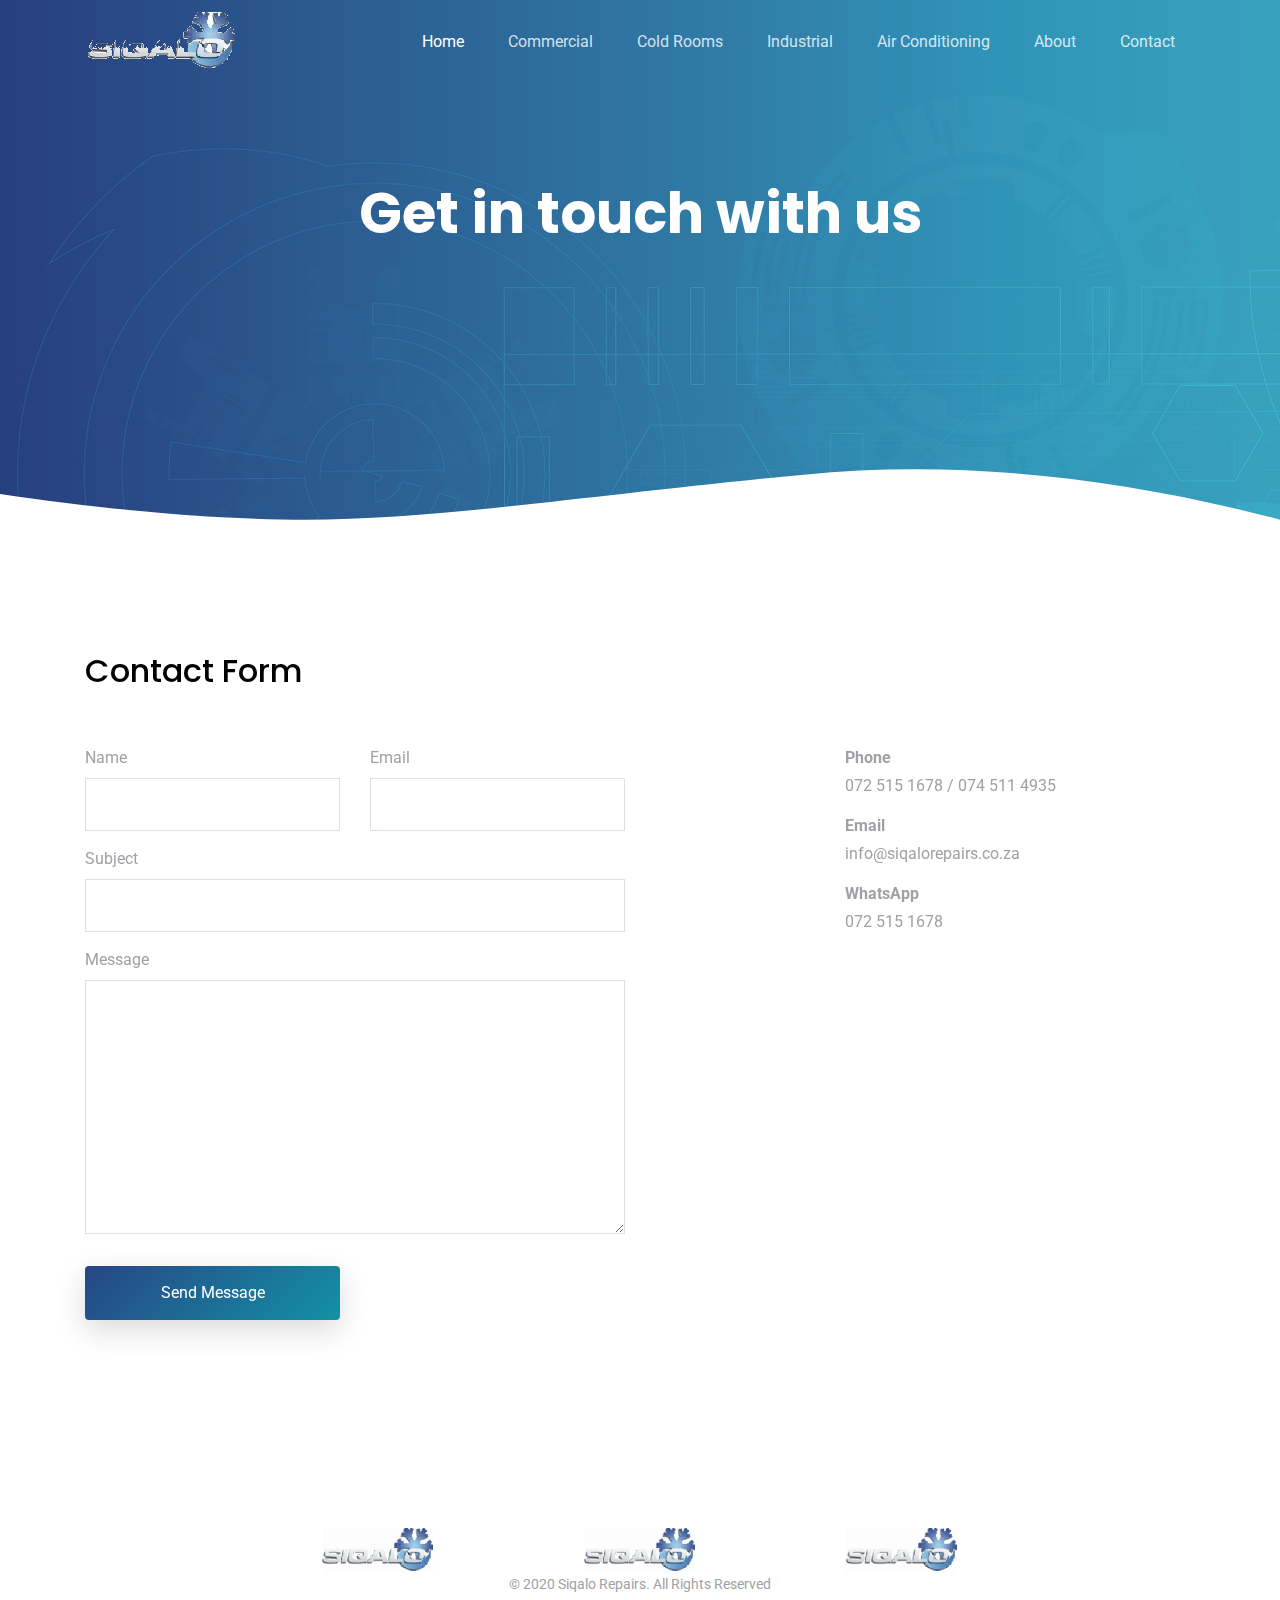
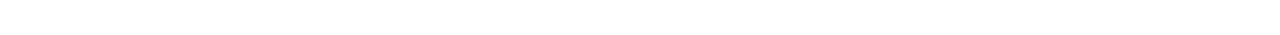
==== contact.html @ 90a797d0 "New changes" ====
<!DOCTYPE html>
<html lang="en">

<head>
  <meta charset="utf-8">
  <meta content="width=device-width, initial-scale=1.0" name="viewport">

  <title>Siqalo Repairs Contact </title>
  <meta content="" name="description">
  <meta content="" name="keywords">

  <!-- Favicons -->
  <link href="assets/img/favicon.ico" rel="icon">
  <link href="assets/img/apple-touch-icon.png" rel="apple-touch-icon">

  <!-- Google Fonts -->
  <link href="https://fonts.googleapis.com/css?family=Roboto:300,300i,400,400i,500,500i,600,600i,700,700i|Poppins:300,300i,400,400i,500,500i,600,600i,700,700i" rel="stylesheet">

  <!-- Vendor CSS Files -->
  <link href="assets/vendor/bootstrap/css/bootstrap.min.css" rel="stylesheet">
  <link href="assets/vendor/icofont/icofont.min.css" rel="stylesheet">
  <link href="assets/vendor/aos/aos.css" rel="stylesheet">
  <link href="assets/vendor/line-awesome/css/line-awesome.min.css" rel="stylesheet">
  <link href="assets/vendor/owl.carousel/assets/owl.carousel.min.css" rel="stylesheet">

  <!-- Template Main CSS File -->
  <link href="assets/css/style.css" rel="stylesheet">

  <!-- =======================================================
  * Template Name: SoftLand - v2.2.0
  * Template URL: https://bootstrapmade.com/softland-bootstrap-app-landing-page-template/
  * Author: BootstrapMade.com
  * License: https://bootstrapmade.com/license/
  ======================================================== -->
</head>

<body>

  <!-- ======= Mobile Menu ======= -->
  <div class="site-mobile-menu site-navbar-target">
    <div class="site-mobile-menu-header">
      <div class="site-mobile-menu-close mt-3">
        <span class="icofont-close js-menu-toggle"></span>
      </div>
    </div>
    <div class="site-mobile-menu-body"></div>
  </div>

  <!-- ======= Header ======= -->
  <header class="site-navbar js-sticky-header site-navbar-target" role="banner">

    <div class="container">
      <div class="row align-items-center">

        <div class="col-6 col-lg-2">
          <h1 class="mb-0 site-logo"><a href="index.html" class="mb-0">
            <img src="./assets/img/siqaoLogo1.png">
          </a></h1>
        </div>

        <div class="col-12 col-md-10 d-none d-lg-block">
          <nav class="site-navigation position-relative text-right" role="navigation">

            <ul class="site-menu main-menu js-clone-nav mr-auto d-none d-lg-block">
              <li class="active"><a href="index.html" class="nav-link">Home</a></li>
              <li><a href="#Commercial" class="nav-link"> Commercial </a></li>
              <li><a href="#Cold" class="nav-link"> Cold Rooms </a></li>
              <li><a href="#Industrial" class="nav-link"> Industrial </a></li>
              <li><a href="#Air" class="nav-link"> Air Conditioning </a></li>
              <li><a href="pricing.html" class="nav-link"> About </a></li>
              <li><a href="contact.html" class="nav-link">Contact</a></li>
            </ul>
          </nav>
        </div>

        <div class="col-6 d-inline-block d-lg-none ml-md-0 py-3" style="position: relative; top: 3px;">

          <a href="#" class="burger site-menu-toggle js-menu-toggle" data-toggle="collapse" data-target="#main-navbar">
            <span></span>
          </a>
        </div>

      </div>
    </div>

  </header>

  <main id="main">

    <section class="hero-section inner-page">
      <div class="wave">

        <svg width="1920px" height="265px" viewBox="0 0 1920 265" version="1.1" xmlns="http://www.w3.org/2000/svg" xmlns:xlink="http://www.w3.org/1999/xlink">
          <g id="Page-1" stroke="none" stroke-width="1" fill="none" fill-rule="evenodd">
            <g id="Apple-TV" transform="translate(0.000000, -402.000000)" fill="#FFFFFF">
              <path d="M0,439.134243 C175.04074,464.89273 327.944386,477.771974 458.710937,477.771974 C654.860765,477.771974 870.645295,442.632362 1205.9828,410.192501 C1429.54114,388.565926 1667.54687,411.092417 1920,477.771974 L1920,667 L1017.15166,667 L0,667 L0,439.134243 Z" id="Path"></path>
            </g>
          </g>
        </svg>

      </div>

      <div class="container">
        <div class="row align-items-center">
          <div class="col-12">
            <div class="row justify-content-center">
              <div class="col-md-7 text-center hero-text">
                <h1 data-aos="fade-up" data-aos-delay="">Get in touch with us </h1>
              </div>
            </div>
          </div>
        </div>
      </div>

    </section>

    <section class="section">
      <div class="container">
        <div class="row mb-5 align-items-end">
          <div class="col-md-6" data-aos="fade-up">

            <h2>Contact Form</h2>
          </div>

        </div>

        <div class="row">
          <div class="col-md-4 ml-auto order-2" data-aos="fade-up">
            <ul class="list-unstyled">
              <li class="mb-3"> 
                <strong class="d-block mb-1">Phone</strong>
                <span>072 515 1678 / 074 511 4935</span>
              </li>
              <li class="mb-3">
                <strong class="d-block mb-1">Email</strong>
                <span>info@siqalorepairs.co.za</span>
              </li>
              <li class="mb-3">
                <strong class="d-block mb-1">WhatsApp</strong>
                <span>072 515 1678</span>
              </li>
            </ul>
          </div>

          <div class="col-md-6 mb-5 mb-md-0" data-aos="fade-up">
            <form action="forms/contact.php" method="post" role="form" class="php-email-form">

              <div class="row">
                <div class="col-md-6 form-group">
                  <label for="name">Name</label>
                  <input type="text" name="name" class="form-control" id="name" data-rule="minlen:4" data-msg="Please enter at least 4 chars" />
                  <div class="validate"></div>
                </div>
                <div class="col-md-6 form-group">
                  <label for="name">Email</label>
                  <input type="email" class="form-control" name="email" id="email" data-rule="email" data-msg="Please enter a valid email" />
                  <div class="validate"></div>
                </div>
                <div class="col-md-12 form-group">
                  <label for="name">Subject</label>
                  <input type="text" class="form-control" name="subject" id="subject" data-rule="minlen:4" data-msg="Please enter at least 8 chars of subject" />
                  <div class="validate"></div>
                </div>
                <div class="col-md-12 form-group">
                  <label for="name">Message</label>
                  <textarea class="form-control" name="message" cols="30" rows="10" data-rule="required" data-msg="Please write something for us"></textarea>
                  <div class="validate"></div>
                </div>

                <div class="col-md-12 mb-3">
                  <div class="loading">Loading</div>
                  <div class="error-message"></div>
                  <div class="sent-message">Your message has been sent. Thank you!</div>
                </div>

                <div class="col-md-6 form-group">
                  <input type="submit" class="btn btn-primary d-block w-100" value="Send Message">
                </div>
              </div>

            </form>
          </div>

        </div>
      </div>
    </section>

  </main><!-- End #main -->

  <!-- ======= Footer ======= -->
  <footer class="footer" role="contentinfo">
    <img class="center" src="./assets/img/bottomlogo.jpg">
    <div class="container">
      
      <div class="row justify-content-center text-center">
        <div class="col-md-7">
          <p class="copyright">&copy; 2020 Siqalo Repairs. All Rights Reserved</p>
          <div class="credits">
            <!--
            All the links in the footer should remain intact.
            You can delete the links only if you purchased the pro version.
            Licensing information: https://bootstrapmade.com/license/
            Purchase the pro version with working PHP/AJAX contact form: https://bootstrapmade.com/buy/?theme=SoftLand
            Designed by <a href="https://bootstrapmade.com/">BootstrapMade</a>
          -->
            
          </div>
        </div>
      </div>

    </div>
  </footer>

  <a href="#" class="back-to-top"><i class="icofont-simple-up"></i></a>

  <!-- Vendor JS Files -->
  <script src="assets/vendor/jquery/jquery.min.js"></script>
  <script src="assets/vendor/bootstrap/js/bootstrap.bundle.min.js"></script>
  <script src="assets/vendor/jquery.easing/jquery.easing.min.js"></script>
  <script src="assets/vendor/php-email-form/validate.js"></script>
  <script src="assets/vendor/aos/aos.js"></script>
  <script src="assets/vendor/owl.carousel/owl.carousel.min.js"></script>
  <script src="assets/vendor/jquery-sticky/jquery.sticky.js"></script>

  <!-- Template Main JS File -->
  <script src="assets/js/main.js"></script>

</body>

</html>
---- assets/vendor/line-awesome/css/line-awesome.min.css ----
.la,.lab,.lad,.lal,.lar,.las{-moz-osx-font-smoothing:grayscale;-webkit-font-smoothing:antialiased;display:inline-block;font-style:normal;font-variant:normal;text-rendering:auto;line-height:1}.la-lg{font-size:1.33333em;line-height:.75em;vertical-align:-.0667em}.la-xs{font-size:.75em}.la-sm{font-size:.875em}.la-1x{font-size:1em}.la-2x{font-size:2em}.la-3x{font-size:3em}.la-4x{font-size:4em}.la-5x{font-size:5em}.la-6x{font-size:6em}.la-7x{font-size:7em}.la-8x{font-size:8em}.la-9x{font-size:9em}.la-10x{font-size:10em}.la-fw{text-align:center;width:1.25em}.la-ul{list-style-type:none;margin-left:2.5em;padding-left:0}.la-ul>li{position:relative}.la-li{left:-2em;position:absolute;text-align:center;width:2em;line-height:inherit}.la-border{border:solid .08em #eee;border-radius:.1em;padding:.2em .25em .15em}.la-pull-left{float:left}.la-pull-right{float:right}.la.la-pull-left,.lab.la-pull-left,.lal.la-pull-left,.lar.la-pull-left,.las.la-pull-left{margin-right:.3em}.la.la-pull-right,.lab.la-pull-right,.lal.la-pull-right,.lar.la-pull-right,.las.la-pull-right{margin-left:.3em}.la-spin{-webkit-animation:la-spin 2s infinite linear;animation:la-spin 2s infinite linear}.la-pulse{-webkit-animation:la-spin 1s infinite steps(8);animation:la-spin 1s infinite steps(8)}@-webkit-keyframes la-spin{0%{-webkit-transform:rotate(0);transform:rotate(0)}100%{-webkit-transform:rotate(360deg);transform:rotate(360deg)}}@keyframes la-spin{0%{-webkit-transform:rotate(0);transform:rotate(0)}100%{-webkit-transform:rotate(360deg);transform:rotate(360deg)}}.la-rotate-90{-webkit-transform:rotate(90deg);transform:rotate(90deg)}.la-rotate-180{-webkit-transform:rotate(180deg);transform:rotate(180deg)}.la-rotate-270{-webkit-transform:rotate(270deg);transform:rotate(270deg)}.la-flip-horizontal{-webkit-transform:scale(-1,1);transform:scale(-1,1)}.la-flip-vertical{-webkit-transform:scale(1,-1);transform:scale(1,-1)}.la-flip-both,.la-flip-horizontal.la-flip-vertical{-webkit-transform:scale(-1,-1);transform:scale(-1,-1)}:root .la-flip-both,:root .la-flip-horizontal,:root .la-flip-vertical,:root .la-rotate-180,:root .la-rotate-270,:root .la-rotate-90{-webkit-filter:none;filter:none}.la-stack{display:inline-block;height:2em;line-height:2em;position:relative;vertical-align:middle;width:2.5em}.la-stack-1x,.la-stack-2x{left:0;position:absolute;text-align:center;width:100%}.la-stack-1x{line-height:inherit}.la-stack-2x{font-size:2em}.la-inverse{color:#fff}.la-500px:before{content:"\f26e"}.la-accessible-icon:before{content:"\f368"}.la-accusoft:before{content:"\f369"}.la-acquisitions-incorporated:before{content:"\f6af"}.la-ad:before{content:"\f641"}.la-address-book:before{content:"\f2b9"}.la-address-card:before{content:"\f2bb"}.la-adjust:before{content:"\f042"}.la-adn:before{content:"\f170"}.la-adobe:before{content:"\f778"}.la-adversal:before{content:"\f36a"}.la-affiliatetheme:before{content:"\f36b"}.la-air-freshener:before{content:"\f5d0"}.la-airbnb:before{content:"\f834"}.la-algolia:before{content:"\f36c"}.la-align-center:before{content:"\f037"}.la-align-justify:before{content:"\f039"}.la-align-left:before{content:"\f036"}.la-align-right:before{content:"\f038"}.la-alipay:before{content:"\f642"}.la-allergies:before{content:"\f461"}.la-amazon:before{content:"\f270"}.la-amazon-pay:before{content:"\f42c"}.la-ambulance:before{content:"\f0f9"}.la-american-sign-language-interpreting:before{content:"\f2a3"}.la-amilia:before{content:"\f36d"}.la-anchor:before{content:"\f13d"}.la-android:before{content:"\f17b"}.la-angellist:before{content:"\f209"}.la-angle-double-down:before{content:"\f103"}.la-angle-double-left:before{content:"\f100"}.la-angle-double-right:before{content:"\f101"}.la-angle-double-up:before{content:"\f102"}.la-angle-down:before{content:"\f107"}.la-angle-left:before{content:"\f104"}.la-angle-right:before{content:"\f105"}.la-angle-up:before{content:"\f106"}.la-angry:before{content:"\f556"}.la-angrycreative:before{content:"\f36e"}.la-angular:before{content:"\f420"}.la-ankh:before{content:"\f644"}.la-app-store:before{content:"\f36f"}.la-app-store-ios:before{content:"\f370"}.la-apper:before{content:"\f371"}.la-apple:before{content:"\f179"}.la-apple-alt:before{content:"\f5d1"}.la-apple-pay:before{content:"\f415"}.la-archive:before{content:"\f187"}.la-archway:before{content:"\f557"}.la-arrow-alt-circle-down:before{content:"\f358"}.la-arrow-alt-circle-left:before{content:"\f359"}.la-arrow-alt-circle-right:before{content:"\f35a"}.la-arrow-alt-circle-up:before{content:"\f35b"}.la-arrow-circle-down:before{content:"\f0ab"}.la-arrow-circle-left:before{content:"\f0a8"}.la-arrow-circle-right:before{content:"\f0a9"}.la-arrow-circle-up:before{content:"\f0aa"}.la-arrow-down:before{content:"\f063"}.la-arrow-left:before{content:"\f060"}.la-arrow-right:before{content:"\f061"}.la-arrow-up:before{content:"\f062"}.la-arrows-alt:before{content:"\f0b2"}.la-arrows-alt-h:before{content:"\f337"}.la-arrows-alt-v:before{content:"\f338"}.la-artstation:before{content:"\f77a"}.la-assistive-listening-systems:before{content:"\f2a2"}.la-asterisk:before{content:"\f069"}.la-asymmetrik:before{content:"\f372"}.la-at:before{content:"\f1fa"}.la-atlas:before{content:"\f558"}.la-atlassian:before{content:"\f77b"}.la-atom:before{content:"\f5d2"}.la-audible:before{content:"\f373"}.la-audio-description:before{content:"\f29e"}.la-autoprefixer:before{content:"\f41c"}.la-avianex:before{content:"\f374"}.la-aviato:before{content:"\f421"}.la-award:before{content:"\f559"}.la-aws:before{content:"\f375"}.la-baby:before{content:"\f77c"}.la-baby-carriage:before{content:"\f77d"}.la-backspace:before{content:"\f55a"}.la-backward:before{content:"\f04a"}.la-bacon:before{content:"\f7e5"}.la-balance-scale:before{content:"\f24e"}.la-balance-scale-left:before{content:"\f515"}.la-balance-scale-right:before{content:"\f516"}.la-ban:before{content:"\f05e"}.la-band-aid:before{content:"\f462"}.la-bandcamp:before{content:"\f2d5"}.la-barcode:before{content:"\f02a"}.la-bars:before{content:"\f0c9"}.la-baseball-ball:before{content:"\f433"}.la-basketball-ball:before{content:"\f434"}.la-bath:before{content:"\f2cd"}.la-battery-empty:before{content:"\f244"}.la-battery-full:before{content:"\f240"}.la-battery-half:before{content:"\f242"}.la-battery-quarter:before{content:"\f243"}.la-battery-three-quarters:before{content:"\f241"}.la-battle-net:before{content:"\f835"}.la-bed:before{content:"\f236"}.la-beer:before{content:"\f0fc"}.la-behance:before{content:"\f1b4"}.la-behance-square:before{content:"\f1b5"}.la-bell:before{content:"\f0f3"}.la-bell-slash:before{content:"\f1f6"}.la-bezier-curve:before{content:"\f55b"}.la-bible:before{content:"\f647"}.la-bicycle:before{content:"\f206"}.la-biking:before{content:"\f84a"}.la-bimobject:before{content:"\f378"}.la-binoculars:before{content:"\f1e5"}.la-biohazard:before{content:"\f780"}.la-birthday-cake:before{content:"\f1fd"}.la-bitbucket:before{content:"\f171"}.la-bitcoin:before{content:"\f379"}.la-bity:before{content:"\f37a"}.la-black-tie:before{content:"\f27e"}.la-blackberry:before{content:"\f37b"}.la-blender:before{content:"\f517"}.la-blender-phone:before{content:"\f6b6"}.la-blind:before{content:"\f29d"}.la-blog:before{content:"\f781"}.la-blogger:before{content:"\f37c"}.la-blogger-b:before{content:"\f37d"}.la-bluetooth:before{content:"\f293"}.la-bluetooth-b:before{content:"\f294"}.la-bold:before{content:"\f032"}.la-bolt:before{content:"\f0e7"}.la-bomb:before{content:"\f1e2"}.la-bone:before{content:"\f5d7"}.la-bong:before{content:"\f55c"}.la-book:before{content:"\f02d"}.la-book-dead:before{content:"\f6b7"}.la-book-medical:before{content:"\f7e6"}.la-book-open:before{content:"\f518"}.la-book-reader:before{content:"\f5da"}.la-bookmark:before{content:"\f02e"}.la-bootstrap:before{content:"\f836"}.la-border-all:before{content:"\f84c"}.la-border-none:before{content:"\f850"}.la-border-style:before{content:"\f853"}.la-bowling-ball:before{content:"\f436"}.la-box:before{content:"\f466"}.la-box-open:before{content:"\f49e"}.la-boxes:before{content:"\f468"}.la-braille:before{content:"\f2a1"}.la-brain:before{content:"\f5dc"}.la-bread-slice:before{content:"\f7ec"}.la-briefcase:before{content:"\f0b1"}.la-briefcase-medical:before{content:"\f469"}.la-broadcast-tower:before{content:"\f519"}.la-broom:before{content:"\f51a"}.la-brush:before{content:"\f55d"}.la-btc:before{content:"\f15a"}.la-buffer:before{content:"\f837"}.la-bug:before{content:"\f188"}.la-building:before{content:"\f1ad"}.la-bullhorn:before{content:"\f0a1"}.la-bullseye:before{content:"\f140"}.la-burn:before{content:"\f46a"}.la-buromobelexperte:before{content:"\f37f"}.la-bus:before{content:"\f207"}.la-bus-alt:before{content:"\f55e"}.la-business-time:before{content:"\f64a"}.la-buy-n-large:before{content:"\f8a6"}.la-buysellads:before{content:"\f20d"}.la-calculator:before{content:"\f1ec"}.la-calendar:before{content:"\f133"}.la-calendar-alt:before{content:"\f073"}.la-calendar-check:before{content:"\f274"}.la-calendar-day:before{content:"\f783"}.la-calendar-minus:before{content:"\f272"}.la-calendar-plus:before{content:"\f271"}.la-calendar-times:before{content:"\f273"}.la-calendar-week:before{content:"\f784"}.la-camera:before{content:"\f030"}.la-camera-retro:before{content:"\f083"}.la-campground:before{content:"\f6bb"}.la-canadian-maple-leaf:before{content:"\f785"}.la-candy-cane:before{content:"\f786"}.la-cannabis:before{content:"\f55f"}.la-capsules:before{content:"\f46b"}.la-car:before{content:"\f1b9"}.la-car-alt:before{content:"\f5de"}.la-car-battery:before{content:"\f5df"}.la-car-crash:before{content:"\f5e1"}.la-car-side:before{content:"\f5e4"}.la-caret-down:before{content:"\f0d7"}.la-caret-left:before{content:"\f0d9"}.la-caret-right:before{content:"\f0da"}.la-caret-square-down:before{content:"\f150"}.la-caret-square-left:before{content:"\f191"}.la-caret-square-right:before{content:"\f152"}.la-caret-square-up:before{content:"\f151"}.la-caret-up:before{content:"\f0d8"}.la-carrot:before{content:"\f787"}.la-cart-arrow-down:before{content:"\f218"}.la-cart-plus:before{content:"\f217"}.la-cash-register:before{content:"\f788"}.la-cat:before{content:"\f6be"}.la-cc-amazon-pay:before{content:"\f42d"}.la-cc-amex:before{content:"\f1f3"}.la-cc-apple-pay:before{content:"\f416"}.la-cc-diners-club:before{content:"\f24c"}.la-cc-discover:before{content:"\f1f2"}.la-cc-jcb:before{content:"\f24b"}.la-cc-mastercard:before{content:"\f1f1"}.la-cc-paypal:before{content:"\f1f4"}.la-cc-stripe:before{content:"\f1f5"}.la-cc-visa:before{content:"\f1f0"}.la-centercode:before{content:"\f380"}.la-centos:before{content:"\f789"}.la-certificate:before{content:"\f0a3"}.la-chair:before{content:"\f6c0"}.la-chalkboard:before{content:"\f51b"}.la-chalkboard-teacher:before{content:"\f51c"}.la-charging-station:before{content:"\f5e7"}.la-chart-area:before{content:"\f1fe"}.la-chart-bar:before{content:"\f080"}.la-chart-line:before{content:"\f201"}.la-chart-pie:before{content:"\f200"}.la-check:before{content:"\f00c"}.la-check-circle:before{content:"\f058"}.la-check-double:before{content:"\f560"}.la-check-square:before{content:"\f14a"}.la-cheese:before{content:"\f7ef"}.la-chess:before{content:"\f439"}.la-chess-bishop:before{content:"\f43a"}.la-chess-board:before{content:"\f43c"}.la-chess-king:before{content:"\f43f"}.la-chess-knight:before{content:"\f441"}.la-chess-pawn:before{content:"\f443"}.la-chess-queen:before{content:"\f445"}.la-chess-rook:before{content:"\f447"}.la-chevron-circle-down:before{content:"\f13a"}.la-chevron-circle-left:before{content:"\f137"}.la-chevron-circle-right:before{content:"\f138"}.la-chevron-circle-up:before{content:"\f139"}.la-chevron-down:before{content:"\f078"}.la-chevron-left:before{content:"\f053"}.la-chevron-right:before{content:"\f054"}.la-chevron-up:before{content:"\f077"}.la-child:before{content:"\f1ae"}.la-chrome:before{content:"\f268"}.la-chromecast:before{content:"\f838"}.la-church:before{content:"\f51d"}.la-circle:before{content:"\f111"}.la-circle-notch:before{content:"\f1ce"}.la-city:before{content:"\f64f"}.la-clinic-medical:before{content:"\f7f2"}.la-clipboard:before{content:"\f328"}.la-clipboard-check:before{content:"\f46c"}.la-clipboard-list:before{content:"\f46d"}.la-clock:before{content:"\f017"}.la-clone:before{content:"\f24d"}.la-closed-captioning:before{content:"\f20a"}.la-cloud:before{content:"\f0c2"}.la-cloud-download-alt:before{content:"\f381"}.la-cloud-meatball:before{content:"\f73b"}.la-cloud-moon:before{content:"\f6c3"}.la-cloud-moon-rain:before{content:"\f73c"}.la-cloud-rain:before{content:"\f73d"}.la-cloud-showers-heavy:before{content:"\f740"}.la-cloud-sun:before{content:"\f6c4"}.la-cloud-sun-rain:before{content:"\f743"}.la-cloud-upload-alt:before{content:"\f382"}.la-cloudscale:before{content:"\f383"}.la-cloudsmith:before{content:"\f384"}.la-cloudversify:before{content:"\f385"}.la-cocktail:before{content:"\f561"}.la-code:before{content:"\f121"}.la-code-branch:before{content:"\f126"}.la-codepen:before{content:"\f1cb"}.la-codiepie:before{content:"\f284"}.la-coffee:before{content:"\f0f4"}.la-cog:before{content:"\f013"}.la-cogs:before{content:"\f085"}.la-coins:before{content:"\f51e"}.la-columns:before{content:"\f0db"}.la-comment:before{content:"\f075"}.la-comment-alt:before{content:"\f27a"}.la-comment-dollar:before{content:"\f651"}.la-comment-dots:before{content:"\f4ad"}.la-comment-medical:before{content:"\f7f5"}.la-comment-slash:before{content:"\f4b3"}.la-comments:before{content:"\f086"}.la-comments-dollar:before{content:"\f653"}.la-compact-disc:before{content:"\f51f"}.la-compass:before{content:"\f14e"}.la-compress:before{content:"\f066"}.la-compress-arrows-alt:before{content:"\f78c"}.la-concierge-bell:before{content:"\f562"}.la-confluence:before{content:"\f78d"}.la-connectdevelop:before{content:"\f20e"}.la-contao:before{content:"\f26d"}.la-cookie:before{content:"\f563"}.la-cookie-bite:before{content:"\f564"}.la-copy:before{content:"\f0c5"}.la-copyright:before{content:"\f1f9"}.la-cotton-bureau:before{content:"\f89e"}.la-couch:before{content:"\f4b8"}.la-cpanel:before{content:"\f388"}.la-creative-commons:before{content:"\f25e"}.la-creative-commons-by:before{content:"\f4e7"}.la-creative-commons-nc:before{content:"\f4e8"}.la-creative-commons-nc-eu:before{content:"\f4e9"}.la-creative-commons-nc-jp:before{content:"\f4ea"}.la-creative-commons-nd:before{content:"\f4eb"}.la-creative-commons-pd:before{content:"\f4ec"}.la-creative-commons-pd-alt:before{content:"\f4ed"}.la-creative-commons-remix:before{content:"\f4ee"}.la-creative-commons-sa:before{content:"\f4ef"}.la-creative-commons-sampling:before{content:"\f4f0"}.la-creative-commons-sampling-plus:before{content:"\f4f1"}.la-creative-commons-share:before{content:"\f4f2"}.la-creative-commons-zero:before{content:"\f4f3"}.la-credit-card:before{content:"\f09d"}.la-critical-role:before{content:"\f6c9"}.la-crop:before{content:"\f125"}.la-crop-alt:before{content:"\f565"}.la-cross:before{content:"\f654"}.la-crosshairs:before{content:"\f05b"}.la-crow:before{content:"\f520"}.la-crown:before{content:"\f521"}.la-crutch:before{content:"\f7f7"}.la-css3:before{content:"\f13c"}.la-css3-alt:before{content:"\f38b"}.la-cube:before{content:"\f1b2"}.la-cubes:before{content:"\f1b3"}.la-cut:before{content:"\f0c4"}.la-cuttlefish:before{content:"\f38c"}.la-d-and-d:before{content:"\f38d"}.la-d-and-d-beyond:before{content:"\f6ca"}.la-dashcube:before{content:"\f210"}.la-database:before{content:"\f1c0"}.la-deaf:before{content:"\f2a4"}.la-delicious:before{content:"\f1a5"}.la-democrat:before{content:"\f747"}.la-deploydog:before{content:"\f38e"}.la-deskpro:before{content:"\f38f"}.la-desktop:before{content:"\f108"}.la-dev:before{content:"\f6cc"}.la-deviantart:before{content:"\f1bd"}.la-dharmachakra:before{content:"\f655"}.la-dhl:before{content:"\f790"}.la-diagnoses:before{content:"\f470"}.la-diaspora:before{content:"\f791"}.la-dice:before{content:"\f522"}.la-dice-d20:before{content:"\f6cf"}.la-dice-d6:before{content:"\f6d1"}.la-dice-five:before{content:"\f523"}.la-dice-four:before{content:"\f524"}.la-dice-one:before{content:"\f525"}.la-dice-six:before{content:"\f526"}.la-dice-three:before{content:"\f527"}.la-dice-two:before{content:"\f528"}.la-digg:before{content:"\f1a6"}.la-digital-ocean:before{content:"\f391"}.la-digital-tachograph:before{content:"\f566"}.la-directions:before{content:"\f5eb"}.la-discord:before{content:"\f392"}.la-discourse:before{content:"\f393"}.la-divide:before{content:"\f529"}.la-dizzy:before{content:"\f567"}.la-dna:before{content:"\f471"}.la-dochub:before{content:"\f394"}.la-docker:before{content:"\f395"}.la-dog:before{content:"\f6d3"}.la-dollar-sign:before{content:"\f155"}.la-dolly:before{content:"\f472"}.la-dolly-flatbed:before{content:"\f474"}.la-donate:before{content:"\f4b9"}.la-door-closed:before{content:"\f52a"}.la-door-open:before{content:"\f52b"}.la-dot-circle:before{content:"\f192"}.la-dove:before{content:"\f4ba"}.la-download:before{content:"\f019"}.la-draft2digital:before{content:"\f396"}.la-drafting-compass:before{content:"\f568"}.la-dragon:before{content:"\f6d5"}.la-draw-polygon:before{content:"\f5ee"}.la-dribbble:before{content:"\f17d"}.la-dribbble-square:before{content:"\f397"}.la-dropbox:before{content:"\f16b"}.la-drum:before{content:"\f569"}.la-drum-steelpan:before{content:"\f56a"}.la-drumstick-bite:before{content:"\f6d7"}.la-drupal:before{content:"\f1a9"}.la-dumbbell:before{content:"\f44b"}.la-dumpster:before{content:"\f793"}.la-dumpster-fire:before{content:"\f794"}.la-dungeon:before{content:"\f6d9"}.la-dyalog:before{content:"\f399"}.la-earlybirds:before{content:"\f39a"}.la-ebay:before{content:"\f4f4"}.la-edge:before{content:"\f282"}.la-edit:before{content:"\f044"}.la-egg:before{content:"\f7fb"}.la-eject:before{content:"\f052"}.la-elementor:before{content:"\f430"}.la-ellipsis-h:before{content:"\f141"}.la-ellipsis-v:before{content:"\f142"}.la-ello:before{content:"\f5f1"}.la-ember:before{content:"\f423"}.la-empire:before{content:"\f1d1"}.la-envelope:before{content:"\f0e0"}.la-envelope-open:before{content:"\f2b6"}.la-envelope-open-text:before{content:"\f658"}.la-envelope-square:before{content:"\f199"}.la-envira:before{content:"\f299"}.la-equals:before{content:"\f52c"}.la-eraser:before{content:"\f12d"}.la-erlang:before{content:"\f39d"}.la-ethereum:before{content:"\f42e"}.la-ethernet:before{content:"\f796"}.la-etsy:before{content:"\f2d7"}.la-euro-sign:before{content:"\f153"}.la-evernote:before{content:"\f839"}.la-exchange-alt:before{content:"\f362"}.la-exclamation:before{content:"\f12a"}.la-exclamation-circle:before{content:"\f06a"}.la-exclamation-triangle:before{content:"\f071"}.la-expand:before{content:"\f065"}.la-expand-arrows-alt:before{content:"\f31e"}.la-expeditedssl:before{content:"\f23e"}.la-external-link-alt:before{content:"\f35d"}.la-external-link-square-alt:before{content:"\f360"}.la-eye:before{content:"\f06e"}.la-eye-dropper:before{content:"\f1fb"}.la-eye-slash:before{content:"\f070"}.la-facebook:before{content:"\f09a"}.la-facebook-f:before{content:"\f39e"}.la-facebook-messenger:before{content:"\f39f"}.la-facebook-square:before{content:"\f082"}.la-fan:before{content:"\f863"}.la-fantasy-flight-games:before{content:"\f6dc"}.la-fast-backward:before{content:"\f049"}.la-fast-forward:before{content:"\f050"}.la-fax:before{content:"\f1ac"}.la-feather:before{content:"\f52d"}.la-feather-alt:before{content:"\f56b"}.la-fedex:before{content:"\f797"}.la-fedora:before{content:"\f798"}.la-female:before{content:"\f182"}.la-fighter-jet:before{content:"\f0fb"}.la-figma:before{content:"\f799"}.la-file:before{content:"\f15b"}.la-file-alt:before{content:"\f15c"}.la-file-archive:before{content:"\f1c6"}.la-file-audio:before{content:"\f1c7"}.la-file-code:before{content:"\f1c9"}.la-file-contract:before{content:"\f56c"}.la-file-csv:before{content:"\f6dd"}.la-file-download:before{content:"\f56d"}.la-file-excel:before{content:"\f1c3"}.la-file-export:before{content:"\f56e"}.la-file-image:before{content:"\f1c5"}.la-file-import:before{content:"\f56f"}.la-file-invoice:before{content:"\f570"}.la-file-invoice-dollar:before{content:"\f571"}.la-file-medical:before{content:"\f477"}.la-file-medical-alt:before{content:"\f478"}.la-file-pdf:before{content:"\f1c1"}.la-file-powerpoint:before{content:"\f1c4"}.la-file-prescription:before{content:"\f572"}.la-file-signature:before{content:"\f573"}.la-file-upload:before{content:"\f574"}.la-file-video:before{content:"\f1c8"}.la-file-word:before{content:"\f1c2"}.la-fill:before{content:"\f575"}.la-fill-drip:before{content:"\f576"}.la-film:before{content:"\f008"}.la-filter:before{content:"\f0b0"}.la-fingerprint:before{content:"\f577"}.la-fire:before{content:"\f06d"}.la-fire-alt:before{content:"\f7e4"}.la-fire-extinguisher:before{content:"\f134"}.la-firefox:before{content:"\f269"}.la-first-aid:before{content:"\f479"}.la-first-order:before{content:"\f2b0"}.la-first-order-alt:before{content:"\f50a"}.la-firstdraft:before{content:"\f3a1"}.la-fish:before{content:"\f578"}.la-fist-raised:before{content:"\f6de"}.la-flag:before{content:"\f024"}.la-flag-checkered:before{content:"\f11e"}.la-flag-usa:before{content:"\f74d"}.la-flask:before{content:"\f0c3"}.la-flickr:before{content:"\f16e"}.la-flipboard:before{content:"\f44d"}.la-flushed:before{content:"\f579"}.la-fly:before{content:"\f417"}.la-folder:before{content:"\f07b"}.la-folder-minus:before{content:"\f65d"}.la-folder-open:before{content:"\f07c"}.la-folder-plus:before{content:"\f65e"}.la-font:before{content:"\f031"}.la-font-awesome:before{content:"\f2b4"}.la-font-awesome-alt:before{content:"\f35c"}.la-font-awesome-flag:before{content:"\f425"}.la-font-awesome-logo-full:before{content:"\f4e6"}.la-fonticons:before{content:"\f280"}.la-fonticons-fi:before{content:"\f3a2"}.la-football-ball:before{content:"\f44e"}.la-fort-awesome:before{content:"\f286"}.la-fort-awesome-alt:before{content:"\f3a3"}.la-forumbee:before{content:"\f211"}.la-forward:before{content:"\f04e"}.la-foursquare:before{content:"\f180"}.la-free-code-camp:before{content:"\f2c5"}.la-freebsd:before{content:"\f3a4"}.la-frog:before{content:"\f52e"}.la-frown:before{content:"\f119"}.la-frown-open:before{content:"\f57a"}.la-fulcrum:before{content:"\f50b"}.la-funnel-dollar:before{content:"\f662"}.la-futbol:before{content:"\f1e3"}.la-galactic-republic:before{content:"\f50c"}.la-galactic-senate:before{content:"\f50d"}.la-gamepad:before{content:"\f11b"}.la-gas-pump:before{content:"\f52f"}.la-gavel:before{content:"\f0e3"}.la-gem:before{content:"\f3a5"}.la-genderless:before{content:"\f22d"}.la-get-pocket:before{content:"\f265"}.la-gg:before{content:"\f260"}.la-gg-circle:before{content:"\f261"}.la-ghost:before{content:"\f6e2"}.la-gift:before{content:"\f06b"}.la-gifts:before{content:"\f79c"}.la-git:before{content:"\f1d3"}.la-git-alt:before{content:"\f841"}.la-git-square:before{content:"\f1d2"}.la-github:before{content:"\f09b"}.la-github-alt:before{content:"\f113"}.la-github-square:before{content:"\f092"}.la-gitkraken:before{content:"\f3a6"}.la-gitlab:before{content:"\f296"}.la-gitter:before{content:"\f426"}.la-glass-cheers:before{content:"\f79f"}.la-glass-martini:before{content:"\f000"}.la-glass-martini-alt:before{content:"\f57b"}.la-glass-whiskey:before{content:"\f7a0"}.la-glasses:before{content:"\f530"}.la-glide:before{content:"\f2a5"}.la-glide-g:before{content:"\f2a6"}.la-globe:before{content:"\f0ac"}.la-globe-africa:before{content:"\f57c"}.la-globe-americas:before{content:"\f57d"}.la-globe-asia:before{content:"\f57e"}.la-globe-europe:before{content:"\f7a2"}.la-gofore:before{content:"\f3a7"}.la-golf-ball:before{content:"\f450"}.la-goodreads:before{content:"\f3a8"}.la-goodreads-g:before{content:"\f3a9"}.la-google:before{content:"\f1a0"}.la-google-drive:before{content:"\f3aa"}.la-google-play:before{content:"\f3ab"}.la-google-plus:before{content:"\f2b3"}.la-google-plus-g:before{content:"\f0d5"}.la-google-plus-square:before{content:"\f0d4"}.la-google-wallet:before{content:"\f1ee"}.la-gopuram:before{content:"\f664"}.la-graduation-cap:before{content:"\f19d"}.la-gratipay:before{content:"\f184"}.la-grav:before{content:"\f2d6"}.la-greater-than:before{content:"\f531"}.la-greater-than-equal:before{content:"\f532"}.la-grimace:before{content:"\f57f"}.la-grin:before{content:"\f580"}.la-grin-alt:before{content:"\f581"}.la-grin-beam:before{content:"\f582"}.la-grin-beam-sweat:before{content:"\f583"}.la-grin-hearts:before{content:"\f584"}.la-grin-squint:before{content:"\f585"}.la-grin-squint-tears:before{content:"\f586"}.la-grin-stars:before{content:"\f587"}.la-grin-tears:before{content:"\f588"}.la-grin-tongue:before{content:"\f589"}.la-grin-tongue-squint:before{content:"\f58a"}.la-grin-tongue-wink:before{content:"\f58b"}.la-grin-wink:before{content:"\f58c"}.la-grip-horizontal:before{content:"\f58d"}.la-grip-lines:before{content:"\f7a4"}.la-grip-lines-vertical:before{content:"\f7a5"}.la-grip-vertical:before{content:"\f58e"}.la-gripfire:before{content:"\f3ac"}.la-grunt:before{content:"\f3ad"}.la-guitar:before{content:"\f7a6"}.la-gulp:before{content:"\f3ae"}.la-h-square:before{content:"\f0fd"}.la-hacker-news:before{content:"\f1d4"}.la-hacker-news-square:before{content:"\f3af"}.la-hackerrank:before{content:"\f5f7"}.la-hamburger:before{content:"\f805"}.la-hammer:before{content:"\f6e3"}.la-hamsa:before{content:"\f665"}.la-hand-holding:before{content:"\f4bd"}.la-hand-holding-heart:before{content:"\f4be"}.la-hand-holding-usd:before{content:"\f4c0"}.la-hand-lizard:before{content:"\f258"}.la-hand-middle-finger:before{content:"\f806"}.la-hand-paper:before{content:"\f256"}.la-hand-peace:before{content:"\f25b"}.la-hand-point-down:before{content:"\f0a7"}.la-hand-point-left:before{content:"\f0a5"}.la-hand-point-right:before{content:"\f0a4"}.la-hand-point-up:before{content:"\f0a6"}.la-hand-pointer:before{content:"\f25a"}.la-hand-rock:before{content:"\f255"}.la-hand-scissors:before{content:"\f257"}.la-hand-spock:before{content:"\f259"}.la-hands:before{content:"\f4c2"}.la-hands-helping:before{content:"\f4c4"}.la-handshake:before{content:"\f2b5"}.la-hanukiah:before{content:"\f6e6"}.la-hard-hat:before{content:"\f807"}.la-hashtag:before{content:"\f292"}.la-hat-cowboy:before{content:"\f8c0"}.la-hat-cowboy-side:before{content:"\f8c1"}.la-hat-wizard:before{content:"\f6e8"}.la-haykal:before{content:"\f666"}.la-hdd:before{content:"\f0a0"}.la-heading:before{content:"\f1dc"}.la-headphones:before{content:"\f025"}.la-headphones-alt:before{content:"\f58f"}.la-headset:before{content:"\f590"}.la-heart:before{content:"\f004"}.la-heart-broken:before{content:"\f7a9"}.la-heartbeat:before{content:"\f21e"}.la-helicopter:before{content:"\f533"}.la-highlighter:before{content:"\f591"}.la-hiking:before{content:"\f6ec"}.la-hippo:before{content:"\f6ed"}.la-hips:before{content:"\f452"}.la-hire-a-helper:before{content:"\f3b0"}.la-history:before{content:"\f1da"}.la-hockey-puck:before{content:"\f453"}.la-holly-berry:before{content:"\f7aa"}.la-home:before{content:"\f015"}.la-hooli:before{content:"\f427"}.la-hornbill:before{content:"\f592"}.la-horse:before{content:"\f6f0"}.la-horse-head:before{content:"\f7ab"}.la-hospital:before{content:"\f0f8"}.la-hospital-alt:before{content:"\f47d"}.la-hospital-symbol:before{content:"\f47e"}.la-hot-tub:before{content:"\f593"}.la-hotdog:before{content:"\f80f"}.la-hotel:before{content:"\f594"}.la-hotjar:before{content:"\f3b1"}.la-hourglass:before{content:"\f254"}.la-hourglass-end:before{content:"\f253"}.la-hourglass-half:before{content:"\f252"}.la-hourglass-start:before{content:"\f251"}.la-house-damage:before{content:"\f6f1"}.la-houzz:before{content:"\f27c"}.la-hryvnia:before{content:"\f6f2"}.la-html5:before{content:"\f13b"}.la-hubspot:before{content:"\f3b2"}.la-i-cursor:before{content:"\f246"}.la-ice-cream:before{content:"\f810"}.la-icicles:before{content:"\f7ad"}.la-icons:before{content:"\f86d"}.la-id-badge:before{content:"\f2c1"}.la-id-card:before{content:"\f2c2"}.la-id-card-alt:before{content:"\f47f"}.la-igloo:before{content:"\f7ae"}.la-image:before{content:"\f03e"}.la-images:before{content:"\f302"}.la-imdb:before{content:"\f2d8"}.la-inbox:before{content:"\f01c"}.la-indent:before{content:"\f03c"}.la-industry:before{content:"\f275"}.la-infinity:before{content:"\f534"}.la-info:before{content:"\f129"}.la-info-circle:before{content:"\f05a"}.la-instagram:before{content:"\f16d"}.la-intercom:before{content:"\f7af"}.la-internet-explorer:before{content:"\f26b"}.la-invision:before{content:"\f7b0"}.la-ioxhost:before{content:"\f208"}.la-italic:before{content:"\f033"}.la-itch-io:before{content:"\f83a"}.la-itunes:before{content:"\f3b4"}.la-itunes-note:before{content:"\f3b5"}.la-java:before{content:"\f4e4"}.la-jedi:before{content:"\f669"}.la-jedi-order:before{content:"\f50e"}.la-jenkins:before{content:"\f3b6"}.la-jira:before{content:"\f7b1"}.la-joget:before{content:"\f3b7"}.la-joint:before{content:"\f595"}.la-joomla:before{content:"\f1aa"}.la-journal-whills:before{content:"\f66a"}.la-js:before{content:"\f3b8"}.la-js-square:before{content:"\f3b9"}.la-jsfiddle:before{content:"\f1cc"}.la-kaaba:before{content:"\f66b"}.la-kaggle:before{content:"\f5fa"}.la-key:before{content:"\f084"}.la-keybase:before{content:"\f4f5"}.la-keyboard:before{content:"\f11c"}.la-keycdn:before{content:"\f3ba"}.la-khanda:before{content:"\f66d"}.la-kickstarter:before{content:"\f3bb"}.la-kickstarter-k:before{content:"\f3bc"}.la-kiss:before{content:"\f596"}.la-kiss-beam:before{content:"\f597"}.la-kiss-wink-heart:before{content:"\f598"}.la-kiwi-bird:before{content:"\f535"}.la-korvue:before{content:"\f42f"}.la-landmark:before{content:"\f66f"}.la-language:before{content:"\f1ab"}.la-laptop:before{content:"\f109"}.la-laptop-code:before{content:"\f5fc"}.la-laptop-medical:before{content:"\f812"}.la-laravel:before{content:"\f3bd"}.la-lastfm:before{content:"\f202"}.la-lastfm-square:before{content:"\f203"}.la-laugh:before{content:"\f599"}.la-laugh-beam:before{content:"\f59a"}.la-laugh-squint:before{content:"\f59b"}.la-laugh-wink:before{content:"\f59c"}.la-layer-group:before{content:"\f5fd"}.la-leaf:before{content:"\f06c"}.la-leanpub:before{content:"\f212"}.la-lemon:before{content:"\f094"}.la-less:before{content:"\f41d"}.la-less-than:before{content:"\f536"}.la-less-than-equal:before{content:"\f537"}.la-level-down-alt:before{content:"\f3be"}.la-level-up-alt:before{content:"\f3bf"}.la-life-ring:before{content:"\f1cd"}.la-lightbulb:before{content:"\f0eb"}.la-line:before{content:"\f3c0"}.la-link:before{content:"\f0c1"}.la-linkedin:before{content:"\f08c"}.la-linkedin-in:before{content:"\f0e1"}.la-linode:before{content:"\f2b8"}.la-linux:before{content:"\f17c"}.la-lira-sign:before{content:"\f195"}.la-list:before{content:"\f03a"}.la-list-alt:before{content:"\f022"}.la-list-ol:before{content:"\f0cb"}.la-list-ul:before{content:"\f0ca"}.la-location-arrow:before{content:"\f124"}.la-lock:before{content:"\f023"}.la-lock-open:before{content:"\f3c1"}.la-long-arrow-alt-down:before{content:"\f309"}.la-long-arrow-alt-left:before{content:"\f30a"}.la-long-arrow-alt-right:before{content:"\f30b"}.la-long-arrow-alt-up:before{content:"\f30c"}.la-low-vision:before{content:"\f2a8"}.la-luggage-cart:before{content:"\f59d"}.la-lyft:before{content:"\f3c3"}.la-magento:before{content:"\f3c4"}.la-magic:before{content:"\f0d0"}.la-magnet:before{content:"\f076"}.la-mail-bulk:before{content:"\f674"}.la-mailchimp:before{content:"\f59e"}.la-male:before{content:"\f183"}.la-mandalorian:before{content:"\f50f"}.la-map:before{content:"\f279"}.la-map-marked:before{content:"\f59f"}.la-map-marked-alt:before{content:"\f5a0"}.la-map-marker:before{content:"\f041"}.la-map-marker-alt:before{content:"\f3c5"}.la-map-pin:before{content:"\f276"}.la-map-signs:before{content:"\f277"}.la-markdown:before{content:"\f60f"}.la-marker:before{content:"\f5a1"}.la-mars:before{content:"\f222"}.la-mars-double:before{content:"\f227"}.la-mars-stroke:before{content:"\f229"}.la-mars-stroke-h:before{content:"\f22b"}.la-mars-stroke-v:before{content:"\f22a"}.la-mask:before{content:"\f6fa"}.la-mastodon:before{content:"\f4f6"}.la-maxcdn:before{content:"\f136"}.la-mdb:before{content:"\f8ca"}.la-medal:before{content:"\f5a2"}.la-medapps:before{content:"\f3c6"}.la-medium:before{content:"\f23a"}.la-medium-m:before{content:"\f3c7"}.la-medkit:before{content:"\f0fa"}.la-medrt:before{content:"\f3c8"}.la-meetup:before{content:"\f2e0"}.la-megaport:before{content:"\f5a3"}.la-meh:before{content:"\f11a"}.la-meh-blank:before{content:"\f5a4"}.la-meh-rolling-eyes:before{content:"\f5a5"}.la-memory:before{content:"\f538"}.la-mendeley:before{content:"\f7b3"}.la-menorah:before{content:"\f676"}.la-mercury:before{content:"\f223"}.la-meteor:before{content:"\f753"}.la-microchip:before{content:"\f2db"}.la-microphone:before{content:"\f130"}.la-microphone-alt:before{content:"\f3c9"}.la-microphone-alt-slash:before{content:"\f539"}.la-microphone-slash:before{content:"\f131"}.la-microscope:before{content:"\f610"}.la-microsoft:before{content:"\f3ca"}.la-minus:before{content:"\f068"}.la-minus-circle:before{content:"\f056"}.la-minus-square:before{content:"\f146"}.la-mitten:before{content:"\f7b5"}.la-mix:before{content:"\f3cb"}.la-mixcloud:before{content:"\f289"}.la-mizuni:before{content:"\f3cc"}.la-mobile:before{content:"\f10b"}.la-mobile-alt:before{content:"\f3cd"}.la-modx:before{content:"\f285"}.la-monero:before{content:"\f3d0"}.la-money-bill:before{content:"\f0d6"}.la-money-bill-alt:before{content:"\f3d1"}.la-money-bill-wave:before{content:"\f53a"}.la-money-bill-wave-alt:before{content:"\f53b"}.la-money-check:before{content:"\f53c"}.la-money-check-alt:before{content:"\f53d"}.la-monument:before{content:"\f5a6"}.la-moon:before{content:"\f186"}.la-mortar-pestle:before{content:"\f5a7"}.la-mosque:before{content:"\f678"}.la-motorcycle:before{content:"\f21c"}.la-mountain:before{content:"\f6fc"}.la-mouse:before{content:"\f8cc"}.la-mouse-pointer:before{content:"\f245"}.la-mug-hot:before{content:"\f7b6"}.la-music:before{content:"\f001"}.la-napster:before{content:"\f3d2"}.la-neos:before{content:"\f612"}.la-network-wired:before{content:"\f6ff"}.la-neuter:before{content:"\f22c"}.la-newspaper:before{content:"\f1ea"}.la-nimblr:before{content:"\f5a8"}.la-node:before{content:"\f419"}.la-node-js:before{content:"\f3d3"}.la-not-equal:before{content:"\f53e"}.la-notes-medical:before{content:"\f481"}.la-npm:before{content:"\f3d4"}.la-ns8:before{content:"\f3d5"}.la-nutritionix:before{content:"\f3d6"}.la-object-group:before{content:"\f247"}.la-object-ungroup:before{content:"\f248"}.la-odnoklassniki:before{content:"\f263"}.la-odnoklassniki-square:before{content:"\f264"}.la-oil-can:before{content:"\f613"}.la-old-republic:before{content:"\f510"}.la-om:before{content:"\f679"}.la-opencart:before{content:"\f23d"}.la-openid:before{content:"\f19b"}.la-opera:before{content:"\f26a"}.la-optin-monster:before{content:"\f23c"}.la-orcid:before{content:"\f8d2"}.la-osi:before{content:"\f41a"}.la-otter:before{content:"\f700"}.la-outdent:before{content:"\f03b"}.la-page4:before{content:"\f3d7"}.la-pagelines:before{content:"\f18c"}.la-pager:before{content:"\f815"}.la-paint-brush:before{content:"\f1fc"}.la-paint-roller:before{content:"\f5aa"}.la-palette:before{content:"\f53f"}.la-palfed:before{content:"\f3d8"}.la-pallet:before{content:"\f482"}.la-paper-plane:before{content:"\f1d8"}.la-paperclip:before{content:"\f0c6"}.la-parachute-box:before{content:"\f4cd"}.la-paragraph:before{content:"\f1dd"}.la-parking:before{content:"\f540"}.la-passport:before{content:"\f5ab"}.la-pastafarianism:before{content:"\f67b"}.la-paste:before{content:"\f0ea"}.la-patreon:before{content:"\f3d9"}.la-pause:before{content:"\f04c"}.la-pause-circle:before{content:"\f28b"}.la-paw:before{content:"\f1b0"}.la-paypal:before{content:"\f1ed"}.la-peace:before{content:"\f67c"}.la-pen:before{content:"\f304"}.la-pen-alt:before{content:"\f305"}.la-pen-fancy:before{content:"\f5ac"}.la-pen-nib:before{content:"\f5ad"}.la-pen-square:before{content:"\f14b"}.la-pencil-alt:before{content:"\f303"}.la-pencil-ruler:before{content:"\f5ae"}.la-penny-arcade:before{content:"\f704"}.la-people-carry:before{content:"\f4ce"}.la-pepper-hot:before{content:"\f816"}.la-percent:before{content:"\f295"}.la-percentage:before{content:"\f541"}.la-periscope:before{content:"\f3da"}.la-person-booth:before{content:"\f756"}.la-phabricator:before{content:"\f3db"}.la-phoenix-framework:before{content:"\f3dc"}.la-phoenix-squadron:before{content:"\f511"}.la-phone:before{content:"\f095"}.la-phone-alt:before{content:"\f879"}.la-phone-slash:before{content:"\f3dd"}.la-phone-square:before{content:"\f098"}.la-phone-square-alt:before{content:"\f87b"}.la-phone-volume:before{content:"\f2a0"}.la-photo-video:before{content:"\f87c"}.la-php:before{content:"\f457"}.la-pied-piper:before{content:"\f2ae"}.la-pied-piper-alt:before{content:"\f1a8"}.la-pied-piper-hat:before{content:"\f4e5"}.la-pied-piper-pp:before{content:"\f1a7"}.la-piggy-bank:before{content:"\f4d3"}.la-pills:before{content:"\f484"}.la-pinterest:before{content:"\f0d2"}.la-pinterest-p:before{content:"\f231"}.la-pinterest-square:before{content:"\f0d3"}.la-pizza-slice:before{content:"\f818"}.la-place-of-worship:before{content:"\f67f"}.la-plane:before{content:"\f072"}.la-plane-arrival:before{content:"\f5af"}.la-plane-departure:before{content:"\f5b0"}.la-play:before{content:"\f04b"}.la-play-circle:before{content:"\f144"}.la-playstation:before{content:"\f3df"}.la-plug:before{content:"\f1e6"}.la-plus:before{content:"\f067"}.la-plus-circle:before{content:"\f055"}.la-plus-square:before{content:"\f0fe"}.la-podcast:before{content:"\f2ce"}.la-poll:before{content:"\f681"}.la-poll-h:before{content:"\f682"}.la-poo:before{content:"\f2fe"}.la-poo-storm:before{content:"\f75a"}.la-poop:before{content:"\f619"}.la-portrait:before{content:"\f3e0"}.la-pound-sign:before{content:"\f154"}.la-power-off:before{content:"\f011"}.la-pray:before{content:"\f683"}.la-praying-hands:before{content:"\f684"}.la-prescription:before{content:"\f5b1"}.la-prescription-bottle:before{content:"\f485"}.la-prescription-bottle-alt:before{content:"\f486"}.la-print:before{content:"\f02f"}.la-procedures:before{content:"\f487"}.la-product-hunt:before{content:"\f288"}.la-project-diagram:before{content:"\f542"}.la-pushed:before{content:"\f3e1"}.la-puzzle-piece:before{content:"\f12e"}.la-python:before{content:"\f3e2"}.la-qq:before{content:"\f1d6"}.la-qrcode:before{content:"\f029"}.la-question:before{content:"\f128"}.la-question-circle:before{content:"\f059"}.la-quidditch:before{content:"\f458"}.la-quinscape:before{content:"\f459"}.la-quora:before{content:"\f2c4"}.la-quote-left:before{content:"\f10d"}.la-quote-right:before{content:"\f10e"}.la-quran:before{content:"\f687"}.la-r-project:before{content:"\f4f7"}.la-radiation:before{content:"\f7b9"}.la-radiation-alt:before{content:"\f7ba"}.la-rainbow:before{content:"\f75b"}.la-random:before{content:"\f074"}.la-raspberry-pi:before{content:"\f7bb"}.la-ravelry:before{content:"\f2d9"}.la-react:before{content:"\f41b"}.la-reacteurope:before{content:"\f75d"}.la-readme:before{content:"\f4d5"}.la-rebel:before{content:"\f1d0"}.la-receipt:before{content:"\f543"}.la-record-vinyl:before{content:"\f8d9"}.la-recycle:before{content:"\f1b8"}.la-red-river:before{content:"\f3e3"}.la-reddit:before{content:"\f1a1"}.la-reddit-alien:before{content:"\f281"}.la-reddit-square:before{content:"\f1a2"}.la-redhat:before{content:"\f7bc"}.la-redo:before{content:"\f01e"}.la-redo-alt:before{content:"\f2f9"}.la-registered:before{content:"\f25d"}.la-remove-format:before{content:"\f87d"}.la-renren:before{content:"\f18b"}.la-reply:before{content:"\f3e5"}.la-reply-all:before{content:"\f122"}.la-replyd:before{content:"\f3e6"}.la-republican:before{content:"\f75e"}.la-researchgate:before{content:"\f4f8"}.la-resolving:before{content:"\f3e7"}.la-restroom:before{content:"\f7bd"}.la-retweet:before{content:"\f079"}.la-rev:before{content:"\f5b2"}.la-ribbon:before{content:"\f4d6"}.la-ring:before{content:"\f70b"}.la-road:before{content:"\f018"}.la-robot:before{content:"\f544"}.la-rocket:before{content:"\f135"}.la-rocketchat:before{content:"\f3e8"}.la-rockrms:before{content:"\f3e9"}.la-route:before{content:"\f4d7"}.la-rss:before{content:"\f09e"}.la-rss-square:before{content:"\f143"}.la-ruble-sign:before{content:"\f158"}.la-ruler:before{content:"\f545"}.la-ruler-combined:before{content:"\f546"}.la-ruler-horizontal:before{content:"\f547"}.la-ruler-vertical:before{content:"\f548"}.la-running:before{content:"\f70c"}.la-rupee-sign:before{content:"\f156"}.la-sad-cry:before{content:"\f5b3"}.la-sad-tear:before{content:"\f5b4"}.la-safari:before{content:"\f267"}.la-salesforce:before{content:"\f83b"}.la-sass:before{content:"\f41e"}.la-satellite:before{content:"\f7bf"}.la-satellite-dish:before{content:"\f7c0"}.la-save:before{content:"\f0c7"}.la-schlix:before{content:"\f3ea"}.la-school:before{content:"\f549"}.la-screwdriver:before{content:"\f54a"}.la-scribd:before{content:"\f28a"}.la-scroll:before{content:"\f70e"}.la-sd-card:before{content:"\f7c2"}.la-search:before{content:"\f002"}.la-search-dollar:before{content:"\f688"}.la-search-location:before{content:"\f689"}.la-search-minus:before{content:"\f010"}.la-search-plus:before{content:"\f00e"}.la-searchengin:before{content:"\f3eb"}.la-seedling:before{content:"\f4d8"}.la-sellcast:before{content:"\f2da"}.la-sellsy:before{content:"\f213"}.la-server:before{content:"\f233"}.la-servicestack:before{content:"\f3ec"}.la-shapes:before{content:"\f61f"}.la-share:before{content:"\f064"}.la-share-alt:before{content:"\f1e0"}.la-share-alt-square:before{content:"\f1e1"}.la-share-square:before{content:"\f14d"}.la-shekel-sign:before{content:"\f20b"}.la-shield-alt:before{content:"\f3ed"}.la-ship:before{content:"\f21a"}.la-shipping-fast:before{content:"\f48b"}.la-shirtsinbulk:before{content:"\f214"}.la-shoe-prints:before{content:"\f54b"}.la-shopping-bag:before{content:"\f290"}.la-shopping-basket:before{content:"\f291"}.la-shopping-cart:before{content:"\f07a"}.la-shopware:before{content:"\f5b5"}.la-shower:before{content:"\f2cc"}.la-shuttle-van:before{content:"\f5b6"}.la-sign:before{content:"\f4d9"}.la-sign-in-alt:before{content:"\f2f6"}.la-sign-language:before{content:"\f2a7"}.la-sign-out-alt:before{content:"\f2f5"}.la-signal:before{content:"\f012"}.la-signature:before{content:"\f5b7"}.la-sim-card:before{content:"\f7c4"}.la-simplybuilt:before{content:"\f215"}.la-sistrix:before{content:"\f3ee"}.la-sitemap:before{content:"\f0e8"}.la-sith:before{content:"\f512"}.la-skating:before{content:"\f7c5"}.la-sketch:before{content:"\f7c6"}.la-skiing:before{content:"\f7c9"}.la-skiing-nordic:before{content:"\f7ca"}.la-skull:before{content:"\f54c"}.la-skull-crossbones:before{content:"\f714"}.la-skyatlas:before{content:"\f216"}.la-skype:before{content:"\f17e"}.la-slack:before{content:"\f198"}.la-slack-hash:before{content:"\f3ef"}.la-slash:before{content:"\f715"}.la-sleigh:before{content:"\f7cc"}.la-sliders-h:before{content:"\f1de"}.la-slideshare:before{content:"\f1e7"}.la-smile:before{content:"\f118"}.la-smile-beam:before{content:"\f5b8"}.la-smile-wink:before{content:"\f4da"}.la-smog:before{content:"\f75f"}.la-smoking:before{content:"\f48d"}.la-smoking-ban:before{content:"\f54d"}.la-sms:before{content:"\f7cd"}.la-snapchat:before{content:"\f2ab"}.la-snapchat-ghost:before{content:"\f2ac"}.la-snapchat-square:before{content:"\f2ad"}.la-snowboarding:before{content:"\f7ce"}.la-snowflake:before{content:"\f2dc"}.la-snowman:before{content:"\f7d0"}.la-snowplow:before{content:"\f7d2"}.la-socks:before{content:"\f696"}.la-solar-panel:before{content:"\f5ba"}.la-sort:before{content:"\f0dc"}.la-sort-alpha-down:before{content:"\f15d"}.la-sort-alpha-down-alt:before{content:"\f881"}.la-sort-alpha-up:before{content:"\f15e"}.la-sort-alpha-up-alt:before{content:"\f882"}.la-sort-amount-down:before{content:"\f160"}.la-sort-amount-down-alt:before{content:"\f884"}.la-sort-amount-up:before{content:"\f161"}.la-sort-amount-up-alt:before{content:"\f885"}.la-sort-down:before{content:"\f0dd"}.la-sort-numeric-down:before{content:"\f162"}.la-sort-numeric-down-alt:before{content:"\f886"}.la-sort-numeric-up:before{content:"\f163"}.la-sort-numeric-up-alt:before{content:"\f887"}.la-sort-up:before{content:"\f0de"}.la-soundcloud:before{content:"\f1be"}.la-sourcetree:before{content:"\f7d3"}.la-spa:before{content:"\f5bb"}.la-space-shuttle:before{content:"\f197"}.la-speakap:before{content:"\f3f3"}.la-speaker-deck:before{content:"\f83c"}.la-spell-check:before{content:"\f891"}.la-spider:before{content:"\f717"}.la-spinner:before{content:"\f110"}.la-splotch:before{content:"\f5bc"}.la-spotify:before{content:"\f1bc"}.la-spray-can:before{content:"\f5bd"}.la-square:before{content:"\f0c8"}.la-square-full:before{content:"\f45c"}.la-square-root-alt:before{content:"\f698"}.la-squarespace:before{content:"\f5be"}.la-stack-exchange:before{content:"\f18d"}.la-stack-overflow:before{content:"\f16c"}.la-stackpath:before{content:"\f842"}.la-stamp:before{content:"\f5bf"}.la-star:before{content:"\f005"}.la-star-and-crescent:before{content:"\f699"}.la-star-half:before{content:"\f089"}.la-star-half-alt:before{content:"\f5c0"}.la-star-of-david:before{content:"\f69a"}.la-star-of-life:before{content:"\f621"}.la-staylinked:before{content:"\f3f5"}.la-steam:before{content:"\f1b6"}.la-steam-square:before{content:"\f1b7"}.la-steam-symbol:before{content:"\f3f6"}.la-step-backward:before{content:"\f048"}.la-step-forward:before{content:"\f051"}.la-stethoscope:before{content:"\f0f1"}.la-sticker-mule:before{content:"\f3f7"}.la-sticky-note:before{content:"\f249"}.la-stop:before{content:"\f04d"}.la-stop-circle:before{content:"\f28d"}.la-stopwatch:before{content:"\f2f2"}.la-store:before{content:"\f54e"}.la-store-alt:before{content:"\f54f"}.la-strava:before{content:"\f428"}.la-stream:before{content:"\f550"}.la-street-view:before{content:"\f21d"}.la-strikethrough:before{content:"\f0cc"}.la-stripe:before{content:"\f429"}.la-stripe-s:before{content:"\f42a"}.la-stroopwafel:before{content:"\f551"}.la-studiovinari:before{content:"\f3f8"}.la-stumbleupon:before{content:"\f1a4"}.la-stumbleupon-circle:before{content:"\f1a3"}.la-subscript:before{content:"\f12c"}.la-subway:before{content:"\f239"}.la-suitcase:before{content:"\f0f2"}.la-suitcase-rolling:before{content:"\f5c1"}.la-sun:before{content:"\f185"}.la-superpowers:before{content:"\f2dd"}.la-superscript:before{content:"\f12b"}.la-supple:before{content:"\f3f9"}.la-surprise:before{content:"\f5c2"}.la-suse:before{content:"\f7d6"}.la-swatchbook:before{content:"\f5c3"}.la-swift:before{content:"\f8e1"}.la-swimmer:before{content:"\f5c4"}.la-swimming-pool:before{content:"\f5c5"}.la-symfony:before{content:"\f83d"}.la-synagogue:before{content:"\f69b"}.la-sync:before{content:"\f021"}.la-sync-alt:before{content:"\f2f1"}.la-syringe:before{content:"\f48e"}.la-table:before{content:"\f0ce"}.la-table-tennis:before{content:"\f45d"}.la-tablet:before{content:"\f10a"}.la-tablet-alt:before{content:"\f3fa"}.la-tablets:before{content:"\f490"}.la-tachometer-alt:before{content:"\f3fd"}.la-tag:before{content:"\f02b"}.la-tags:before{content:"\f02c"}.la-tape:before{content:"\f4db"}.la-tasks:before{content:"\f0ae"}.la-taxi:before{content:"\f1ba"}.la-teamspeak:before{content:"\f4f9"}.la-teeth:before{content:"\f62e"}.la-teeth-open:before{content:"\f62f"}.la-telegram:before{content:"\f2c6"}.la-telegram-plane:before{content:"\f3fe"}.la-temperature-high:before{content:"\f769"}.la-temperature-low:before{content:"\f76b"}.la-tencent-weibo:before{content:"\f1d5"}.la-tenge:before{content:"\f7d7"}.la-terminal:before{content:"\f120"}.la-text-height:before{content:"\f034"}.la-text-width:before{content:"\f035"}.la-th:before{content:"\f00a"}.la-th-large:before{content:"\f009"}.la-th-list:before{content:"\f00b"}.la-the-red-yeti:before{content:"\f69d"}.la-theater-masks:before{content:"\f630"}.la-themeco:before{content:"\f5c6"}.la-themeisle:before{content:"\f2b2"}.la-thermometer:before{content:"\f491"}.la-thermometer-empty:before{content:"\f2cb"}.la-thermometer-full:before{content:"\f2c7"}.la-thermometer-half:before{content:"\f2c9"}.la-thermometer-quarter:before{content:"\f2ca"}.la-thermometer-three-quarters:before{content:"\f2c8"}.la-think-peaks:before{content:"\f731"}.la-thumbs-down:before{content:"\f165"}.la-thumbs-up:before{content:"\f164"}.la-thumbtack:before{content:"\f08d"}.la-ticket-alt:before{content:"\f3ff"}.la-times:before{content:"\f00d"}.la-times-circle:before{content:"\f057"}.la-tint:before{content:"\f043"}.la-tint-slash:before{content:"\f5c7"}.la-tired:before{content:"\f5c8"}.la-toggle-off:before{content:"\f204"}.la-toggle-on:before{content:"\f205"}.la-toilet:before{content:"\f7d8"}.la-toilet-paper:before{content:"\f71e"}.la-toolbox:before{content:"\f552"}.la-tools:before{content:"\f7d9"}.la-tooth:before{content:"\f5c9"}.la-torah:before{content:"\f6a0"}.la-torii-gate:before{content:"\f6a1"}.la-tractor:before{content:"\f722"}.la-trade-federation:before{content:"\f513"}.la-trademark:before{content:"\f25c"}.la-traffic-light:before{content:"\f637"}.la-train:before{content:"\f238"}.la-tram:before{content:"\f7da"}.la-transgender:before{content:"\f224"}.la-transgender-alt:before{content:"\f225"}.la-trash:before{content:"\f1f8"}.la-trash-alt:before{content:"\f2ed"}.la-trash-restore:before{content:"\f829"}.la-trash-restore-alt:before{content:"\f82a"}.la-tree:before{content:"\f1bb"}.la-trello:before{content:"\f181"}.la-tripadvisor:before{content:"\f262"}.la-trophy:before{content:"\f091"}.la-truck:before{content:"\f0d1"}.la-truck-loading:before{content:"\f4de"}.la-truck-monster:before{content:"\f63b"}.la-truck-moving:before{content:"\f4df"}.la-truck-pickup:before{content:"\f63c"}.la-tshirt:before{content:"\f553"}.la-tty:before{content:"\f1e4"}.la-tumblr:before{content:"\f173"}.la-tumblr-square:before{content:"\f174"}.la-tv:before{content:"\f26c"}.la-twitch:before{content:"\f1e8"}.la-twitter:before{content:"\f099"}.la-twitter-square:before{content:"\f081"}.la-typo3:before{content:"\f42b"}.la-uber:before{content:"\f402"}.la-ubuntu:before{content:"\f7df"}.la-uikit:before{content:"\f403"}.la-umbraco:before{content:"\f8e8"}.la-umbrella:before{content:"\f0e9"}.la-umbrella-beach:before{content:"\f5ca"}.la-underline:before{content:"\f0cd"}.la-undo:before{content:"\f0e2"}.la-undo-alt:before{content:"\f2ea"}.la-uniregistry:before{content:"\f404"}.la-universal-access:before{content:"\f29a"}.la-university:before{content:"\f19c"}.la-unlink:before{content:"\f127"}.la-unlock:before{content:"\f09c"}.la-unlock-alt:before{content:"\f13e"}.la-untappd:before{content:"\f405"}.la-upload:before{content:"\f093"}.la-ups:before{content:"\f7e0"}.la-usb:before{content:"\f287"}.la-user:before{content:"\f007"}.la-user-alt:before{content:"\f406"}.la-user-alt-slash:before{content:"\f4fa"}.la-user-astronaut:before{content:"\f4fb"}.la-user-check:before{content:"\f4fc"}.la-user-circle:before{content:"\f2bd"}.la-user-clock:before{content:"\f4fd"}.la-user-cog:before{content:"\f4fe"}.la-user-edit:before{content:"\f4ff"}.la-user-friends:before{content:"\f500"}.la-user-graduate:before{content:"\f501"}.la-user-injured:before{content:"\f728"}.la-user-lock:before{content:"\f502"}.la-user-md:before{content:"\f0f0"}.la-user-minus:before{content:"\f503"}.la-user-ninja:before{content:"\f504"}.la-user-nurse:before{content:"\f82f"}.la-user-plus:before{content:"\f234"}.la-user-secret:before{content:"\f21b"}.la-user-shield:before{content:"\f505"}.la-user-slash:before{content:"\f506"}.la-user-tag:before{content:"\f507"}.la-user-tie:before{content:"\f508"}.la-user-times:before{content:"\f235"}.la-users:before{content:"\f0c0"}.la-users-cog:before{content:"\f509"}.la-usps:before{content:"\f7e1"}.la-ussunnah:before{content:"\f407"}.la-utensil-spoon:before{content:"\f2e5"}.la-utensils:before{content:"\f2e7"}.la-vaadin:before{content:"\f408"}.la-vector-square:before{content:"\f5cb"}.la-venus:before{content:"\f221"}.la-venus-double:before{content:"\f226"}.la-venus-mars:before{content:"\f228"}.la-viacoin:before{content:"\f237"}.la-viadeo:before{content:"\f2a9"}.la-viadeo-square:before{content:"\f2aa"}.la-vial:before{content:"\f492"}.la-vials:before{content:"\f493"}.la-viber:before{content:"\f409"}.la-video:before{content:"\f03d"}.la-video-slash:before{content:"\f4e2"}.la-vihara:before{content:"\f6a7"}.la-vimeo:before{content:"\f40a"}.la-vimeo-square:before{content:"\f194"}.la-vimeo-v:before{content:"\f27d"}.la-vine:before{content:"\f1ca"}.la-vk:before{content:"\f189"}.la-vnv:before{content:"\f40b"}.la-voicemail:before{content:"\f897"}.la-volleyball-ball:before{content:"\f45f"}.la-volume-down:before{content:"\f027"}.la-volume-mute:before{content:"\f6a9"}.la-volume-off:before{content:"\f026"}.la-volume-up:before{content:"\f028"}.la-vote-yea:before{content:"\f772"}.la-vr-cardboard:before{content:"\f729"}.la-vuejs:before{content:"\f41f"}.la-walking:before{content:"\f554"}.la-wallet:before{content:"\f555"}.la-warehouse:before{content:"\f494"}.la-water:before{content:"\f773"}.la-wave-square:before{content:"\f83e"}.la-waze:before{content:"\f83f"}.la-weebly:before{content:"\f5cc"}.la-weibo:before{content:"\f18a"}.la-weight:before{content:"\f496"}.la-weight-hanging:before{content:"\f5cd"}.la-weixin:before{content:"\f1d7"}.la-whatsapp:before{content:"\f232"}.la-whatsapp-square:before{content:"\f40c"}.la-wheelchair:before{content:"\f193"}.la-whmcs:before{content:"\f40d"}.la-wifi:before{content:"\f1eb"}.la-wikipedia-w:before{content:"\f266"}.la-wind:before{content:"\f72e"}.la-window-close:before{content:"\f410"}.la-window-maximize:before{content:"\f2d0"}.la-window-minimize:before{content:"\f2d1"}.la-window-restore:before{content:"\f2d2"}.la-windows:before{content:"\f17a"}.la-wine-bottle:before{content:"\f72f"}.la-wine-glass:before{content:"\f4e3"}.la-wine-glass-alt:before{content:"\f5ce"}.la-wix:before{content:"\f5cf"}.la-wizards-of-the-coast:before{content:"\f730"}.la-wolf-pack-battalion:before{content:"\f514"}.la-won-sign:before{content:"\f159"}.la-wordpress:before{content:"\f19a"}.la-wordpress-simple:before{content:"\f411"}.la-wpbeginner:before{content:"\f297"}.la-wpexplorer:before{content:"\f2de"}.la-wpforms:before{content:"\f298"}.la-wpressr:before{content:"\f3e4"}.la-wrench:before{content:"\f0ad"}.la-x-ray:before{content:"\f497"}.la-xbox:before{content:"\f412"}.la-xing:before{content:"\f168"}.la-xing-square:before{content:"\f169"}.la-y-combinator:before{content:"\f23b"}.la-yahoo:before{content:"\f19e"}.la-yammer:before{content:"\f840"}.la-yandex:before{content:"\f413"}.la-yandex-international:before{content:"\f414"}.la-yarn:before{content:"\f7e3"}.la-yelp:before{content:"\f1e9"}.la-yen-sign:before{content:"\f157"}.la-yin-yang:before{content:"\f6ad"}.la-yoast:before{content:"\f2b1"}.la-youtube:before{content:"\f167"}.la-youtube-square:before{content:"\f431"}.la-zhihu:before{content:"\f63f"}.sr-only{border:0;clip:rect(0,0,0,0);height:1px;margin:-1px;overflow:hidden;padding:0;position:absolute;width:1px}.sr-only-focusable:active,.sr-only-focusable:focus{clip:auto;height:auto;margin:0;overflow:visible;position:static;width:auto}@font-face{font-family:'Line Awesome Brands';font-style:normal;font-weight:400;font-display:auto;src:url(../fonts/la-brands-400.eot);src:url(../fonts/la-brands-400.eot?#iefix) format("embedded-opentype"),url(../fonts/la-brands-400.woff2) format("woff2"),url(../fonts/la-brands-400.woff) format("woff"),url(../fonts/la-brands-400.ttf) format("truetype"),url(../fonts/la-brands-400.svg#lineawesome) format("svg")}.lab{font-family:'Line Awesome Brands'}@font-face{font-family:'Line Awesome Free';font-style:normal;font-weight:400;font-display:auto;src:url(../fonts/la-regular-400.eot);src:url(../fonts/la-regular-400.eot?#iefix) format("embedded-opentype"),url(../fonts/la-regular-400.woff2) format("woff2"),url(../fonts/la-regular-400.woff) format("woff"),url(../fonts/la-regular-400.ttf) format("truetype"),url(../fonts/la-regular-400.svg#lineawesome) format("svg")}.lar{font-family:'Line Awesome Free';font-weight:400}@font-face{font-family:'Line Awesome Free';font-style:normal;font-weight:900;font-display:auto;src:url(../fonts/la-solid-900.eot);src:url(../fonts/la-solid-900.eot?#iefix) format("embedded-opentype"),url(../fonts/la-solid-900.woff2) format("woff2"),url(../fonts/la-solid-900.woff) format("woff"),url(../fonts/la-solid-900.ttf) format("truetype"),url(../fonts/la-solid-900.svg#lineawesome) format("svg")}.la,.las{font-family:'Line Awesome Free';font-weight:900}.la.la-glass:before{content:"\f000"}.la.la-meetup{font-family:'Line Awesome Brands';font-weight:400}.la.la-star-o{font-family:'Line Awesome Free';font-weight:400}.la.la-star-o:before{content:"\f005"}.la.la-remove:before{content:"\f00d"}.la.la-close:before{content:"\f00d"}.la.la-gear:before{content:"\f013"}.la.la-trash-o{font-family:'Line Awesome Free';font-weight:400}.la.la-trash-o:before{content:"\f2ed"}.la.la-file-o{font-family:'Line Awesome Free';font-weight:400}.la.la-file-o:before{content:"\f15b"}.la.la-clock-o{font-family:'Line Awesome Free';font-weight:400}.la.la-clock-o:before{content:"\f017"}.la.la-arrow-circle-o-down{font-family:'Line Awesome Free';font-weight:400}.la.la-arrow-circle-o-down:before{content:"\f358"}.la.la-arrow-circle-o-up{font-family:'Line Awesome Free';font-weight:400}.la.la-arrow-circle-o-up:before{content:"\f35b"}.la.la-play-circle-o{font-family:'Line Awesome Free';font-weight:400}.la.la-play-circle-o:before{content:"\f144"}.la.la-repeat:before{content:"\f01e"}.la.la-rotate-right:before{content:"\f01e"}.la.la-refresh:before{content:"\f021"}.la.la-list-alt{font-family:'Line Awesome Free';font-weight:400}.la.la-dedent:before{content:"\f03b"}.la.la-video-camera:before{content:"\f03d"}.la.la-picture-o{font-family:'Line Awesome Free';font-weight:400}.la.la-picture-o:before{content:"\f03e"}.la.la-photo{font-family:'Line Awesome Free';font-weight:400}.la.la-photo:before{content:"\f03e"}.la.la-image{font-family:'Line Awesome Free';font-weight:400}.la.la-image:before{content:"\f03e"}.la.la-pencil:before{content:"\f303"}.la.la-map-marker:before{content:"\f3c5"}.la.la-pencil-square-o{font-family:'Line Awesome Free';font-weight:400}.la.la-pencil-square-o:before{content:"\f044"}.la.la-share-square-o{font-family:'Line Awesome Free';font-weight:400}.la.la-share-square-o:before{content:"\f14d"}.la.la-check-square-o{font-family:'Line Awesome Free';font-weight:400}.la.la-check-square-o:before{content:"\f14a"}.la.la-arrows:before{content:"\f0b2"}.la.la-times-circle-o{font-family:'Line Awesome Free';font-weight:400}.la.la-times-circle-o:before{content:"\f057"}.la.la-check-circle-o{font-family:'Line Awesome Free';font-weight:400}.la.la-check-circle-o:before{content:"\f058"}.la.la-mail-forward:before{content:"\f064"}.la.la-eye{font-family:'Line Awesome Free';font-weight:400}.la.la-eye-slash{font-family:'Line Awesome Free';font-weight:400}.la.la-warning:before{content:"\f071"}.la.la-calendar:before{content:"\f073"}.la.la-arrows-v:before{content:"\f338"}.la.la-arrows-h:before{content:"\f337"}.la.la-bar-chart{font-family:'Line Awesome Free';font-weight:400}.la.la-bar-chart:before{content:"\f080"}.la.la-bar-chart-o{font-family:'Line Awesome Free';font-weight:400}.la.la-bar-chart-o:before{content:"\f080"}.la.la-twitter-square{font-family:'Line Awesome Brands';font-weight:400}.la.la-facebook-square{font-family:'Line Awesome Brands';font-weight:400}.la.la-gears:before{content:"\f085"}.la.la-thumbs-o-up{font-family:'Line Awesome Free';font-weight:400}.la.la-thumbs-o-up:before{content:"\f164"}.la.la-thumbs-o-down{font-family:'Line Awesome Free';font-weight:400}.la.la-thumbs-o-down:before{content:"\f165"}.la.la-heart-o{font-family:'Line Awesome Free';font-weight:400}.la.la-heart-o:before{content:"\f004"}.la.la-sign-out:before{content:"\f2f5"}.la.la-linkedin-square{font-family:'Line Awesome Brands';font-weight:400}.la.la-linkedin-square:before{content:"\f08c"}.la.la-thumb-tack:before{content:"\f08d"}.la.la-external-link:before{content:"\f35d"}.la.la-sign-in:before{content:"\f2f6"}.la.la-github-square{font-family:'Line Awesome Brands';font-weight:400}.la.la-lemon-o{font-family:'Line Awesome Free';font-weight:400}.la.la-lemon-o:before{content:"\f094"}.la.la-square-o{font-family:'Line Awesome Free';font-weight:400}.la.la-square-o:before{content:"\f0c8"}.la.la-bookmark-o{font-family:'Line Awesome Free';font-weight:400}.la.la-bookmark-o:before{content:"\f02e"}.la.la-twitter{font-family:'Line Awesome Brands';font-weight:400}.la.la-facebook{font-family:'Line Awesome Brands';font-weight:400}.la.la-facebook:before{content:"\f39e"}.la.la-facebook-f{font-family:'Line Awesome Brands';font-weight:400}.la.la-facebook-f:before{content:"\f39e"}.la.la-github{font-family:'Line Awesome Brands';font-weight:400}.la.la-credit-card{font-family:'Line Awesome Free';font-weight:400}.la.la-feed:before{content:"\f09e"}.la.la-hdd-o{font-family:'Line Awesome Free';font-weight:400}.la.la-hdd-o:before{content:"\f0a0"}.la.la-hand-o-right{font-family:'Line Awesome Free';font-weight:400}.la.la-hand-o-right:before{content:"\f0a4"}.la.la-hand-o-left{font-family:'Line Awesome Free';font-weight:400}.la.la-hand-o-left:before{content:"\f0a5"}.la.la-hand-o-up{font-family:'Line Awesome Free';font-weight:400}.la.la-hand-o-up:before{content:"\f0a6"}.la.la-hand-o-down{font-family:'Line Awesome Free';font-weight:400}.la.la-hand-o-down:before{content:"\f0a7"}.la.la-arrows-alt:before{content:"\f31e"}.la.la-group:before{content:"\f0c0"}.la.la-chain:before{content:"\f0c1"}.la.la-scissors:before{content:"\f0c4"}.la.la-files-o{font-family:'Line Awesome Free';font-weight:400}.la.la-files-o:before{content:"\f0c5"}.la.la-floppy-o{font-family:'Line Awesome Free';font-weight:400}.la.la-floppy-o:before{content:"\f0c7"}.la.la-navicon:before{content:"\f0c9"}.la.la-reorder:before{content:"\f0c9"}.la.la-pinterest{font-family:'Line Awesome Brands';font-weight:400}.la.la-pinterest-square{font-family:'Line Awesome Brands';font-weight:400}.la.la-google-plus-square{font-family:'Line Awesome Brands';font-weight:400}.la.la-google-plus{font-family:'Line Awesome Brands';font-weight:400}.la.la-google-plus:before{content:"\f0d5"}.la.la-money{font-family:'Line Awesome Free';font-weight:400}.la.la-money:before{content:"\f3d1"}.la.la-unsorted:before{content:"\f0dc"}.la.la-sort-desc:before{content:"\f0dd"}.la.la-sort-asc:before{content:"\f0de"}.la.la-linkedin{font-family:'Line Awesome Brands';font-weight:400}.la.la-linkedin:before{content:"\f0e1"}.la.la-rotate-left:before{content:"\f0e2"}.la.la-legal:before{content:"\f0e3"}.la.la-tachometer:before{content:"\f3fd"}.la.la-dashboard:before{content:"\f3fd"}.la.la-comment-o{font-family:'Line Awesome Free';font-weight:400}.la.la-comment-o:before{content:"\f075"}.la.la-comments-o{font-family:'Line Awesome Free';font-weight:400}.la.la-comments-o:before{content:"\f086"}.la.la-flash:before{content:"\f0e7"}.la.la-clipboard{font-family:'Line Awesome Free';font-weight:400}.la.la-paste{font-family:'Line Awesome Free';font-weight:400}.la.la-paste:before{content:"\f328"}.la.la-lightbulb-o{font-family:'Line Awesome Free';font-weight:400}.la.la-lightbulb-o:before{content:"\f0eb"}.la.la-exchange:before{content:"\f362"}.la.la-cloud-download:before{content:"\f381"}.la.la-cloud-upload:before{content:"\f382"}.la.la-bell-o{font-family:'Line Awesome Free';font-weight:400}.la.la-bell-o:before{content:"\f0f3"}.la.la-cutlery:before{content:"\f2e7"}.la.la-file-text-o{font-family:'Line Awesome Free';font-weight:400}.la.la-file-text-o:before{content:"\f15c"}.la.la-building-o{font-family:'Line Awesome Free';font-weight:400}.la.la-building-o:before{content:"\f1ad"}.la.la-hospital-o{font-family:'Line Awesome Free';font-weight:400}.la.la-hospital-o:before{content:"\f0f8"}.la.la-tablet:before{content:"\f3fa"}.la.la-mobile:before{content:"\f3cd"}.la.la-mobile-phone:before{content:"\f3cd"}.la.la-circle-o{font-family:'Line Awesome Free';font-weight:400}.la.la-circle-o:before{content:"\f111"}.la.la-mail-reply:before{content:"\f3e5"}.la.la-github-alt{font-family:'Line Awesome Brands';font-weight:400}.la.la-folder-o{font-family:'Line Awesome Free';font-weight:400}.la.la-folder-o:before{content:"\f07b"}.la.la-folder-open-o{font-family:'Line Awesome Free';font-weight:400}.la.la-folder-open-o:before{content:"\f07c"}.la.la-smile-o{font-family:'Line Awesome Free';font-weight:400}.la.la-smile-o:before{content:"\f118"}.la.la-frown-o{font-family:'Line Awesome Free';font-weight:400}.la.la-frown-o:before{content:"\f119"}.la.la-meh-o{font-family:'Line Awesome Free';font-weight:400}.la.la-meh-o:before{content:"\f11a"}.la.la-keyboard-o{font-family:'Line Awesome Free';font-weight:400}.la.la-keyboard-o:before{content:"\f11c"}.la.la-flag-o{font-family:'Line Awesome Free';font-weight:400}.la.la-flag-o:before{content:"\f024"}.la.la-mail-reply-all:before{content:"\f122"}.la.la-star-half-o{font-family:'Line Awesome Free';font-weight:400}.la.la-star-half-o:before{content:"\f089"}.la.la-star-half-empty{font-family:'Line Awesome Free';font-weight:400}.la.la-star-half-empty:before{content:"\f089"}.la.la-star-half-full{font-family:'Line Awesome Free';font-weight:400}.la.la-star-half-full:before{content:"\f089"}.la.la-code-fork:before{content:"\f126"}.la.la-chain-broken:before{content:"\f127"}.la.la-shield:before{content:"\f3ed"}.la.la-calendar-o{font-family:'Line Awesome Free';font-weight:400}.la.la-calendar-o:before{content:"\f133"}.la.la-maxcdn{font-family:'Line Awesome Brands';font-weight:400}.la.la-html5{font-family:'Line Awesome Brands';font-weight:400}.la.la-css3{font-family:'Line Awesome Brands';font-weight:400}.la.la-ticket:before{content:"\f3ff"}.la.la-minus-square-o{font-family:'Line Awesome Free';font-weight:400}.la.la-minus-square-o:before{content:"\f146"}.la.la-level-up:before{content:"\f3bf"}.la.la-level-down:before{content:"\f3be"}.la.la-pencil-square:before{content:"\f14b"}.la.la-external-link-square:before{content:"\f360"}.la.la-compass{font-family:'Line Awesome Free';font-weight:400}.la.la-caret-square-o-down{font-family:'Line Awesome Free';font-weight:400}.la.la-caret-square-o-down:before{content:"\f150"}.la.la-toggle-down{font-family:'Line Awesome Free';font-weight:400}.la.la-toggle-down:before{content:"\f150"}.la.la-caret-square-o-up{font-family:'Line Awesome Free';font-weight:400}.la.la-caret-square-o-up:before{content:"\f151"}.la.la-toggle-up{font-family:'Line Awesome Free';font-weight:400}.la.la-toggle-up:before{content:"\f151"}.la.la-caret-square-o-right{font-family:'Line Awesome Free';font-weight:400}.la.la-caret-square-o-right:before{content:"\f152"}.la.la-toggle-right{font-family:'Line Awesome Free';font-weight:400}.la.la-toggle-right:before{content:"\f152"}.la.la-eur:before{content:"\f153"}.la.la-euro:before{content:"\f153"}.la.la-gbp:before{content:"\f154"}.la.la-usd:before{content:"\f155"}.la.la-dollar:before{content:"\f155"}.la.la-inr:before{content:"\f156"}.la.la-rupee:before{content:"\f156"}.la.la-jpy:before{content:"\f157"}.la.la-cny:before{content:"\f157"}.la.la-rmb:before{content:"\f157"}.la.la-yen:before{content:"\f157"}.la.la-rub:before{content:"\f158"}.la.la-ruble:before{content:"\f158"}.la.la-rouble:before{content:"\f158"}.la.la-krw:before{content:"\f159"}.la.la-won:before{content:"\f159"}.la.la-btc{font-family:'Line Awesome Brands';font-weight:400}.la.la-bitcoin{font-family:'Line Awesome Brands';font-weight:400}.la.la-bitcoin:before{content:"\f15a"}.la.la-file-text:before{content:"\f15c"}.la.la-sort-alpha-asc:before{content:"\f15d"}.la.la-sort-alpha-desc:before{content:"\f881"}.la.la-sort-amount-asc:before{content:"\f160"}.la.la-sort-amount-desc:before{content:"\f884"}.la.la-sort-numeric-asc:before{content:"\f162"}.la.la-sort-numeric-desc:before{content:"\f886"}.la.la-youtube-square{font-family:'Line Awesome Brands';font-weight:400}.la.la-youtube{font-family:'Line Awesome Brands';font-weight:400}.la.la-xing{font-family:'Line Awesome Brands';font-weight:400}.la.la-xing-square{font-family:'Line Awesome Brands';font-weight:400}.la.la-youtube-play{font-family:'Line Awesome Brands';font-weight:400}.la.la-youtube-play:before{content:"\f167"}.la.la-dropbox{font-family:'Line Awesome Brands';font-weight:400}.la.la-stack-overflow{font-family:'Line Awesome Brands';font-weight:400}.la.la-instagram{font-family:'Line Awesome Brands';font-weight:400}.la.la-flickr{font-family:'Line Awesome Brands';font-weight:400}.la.la-adn{font-family:'Line Awesome Brands';font-weight:400}.la.la-bitbucket{font-family:'Line Awesome Brands';font-weight:400}.la.la-bitbucket-square{font-family:'Line Awesome Brands';font-weight:400}.la.la-bitbucket-square:before{content:"\f171"}.la.la-tumblr{font-family:'Line Awesome Brands';font-weight:400}.la.la-tumblr-square{font-family:'Line Awesome Brands';font-weight:400}.la.la-long-arrow-down:before{content:"\f309"}.la.la-long-arrow-up:before{content:"\f30c"}.la.la-long-arrow-left:before{content:"\f30a"}.la.la-long-arrow-right:before{content:"\f30b"}.la.la-apple{font-family:'Line Awesome Brands';font-weight:400}.la.la-windows{font-family:'Line Awesome Brands';font-weight:400}.la.la-android{font-family:'Line Awesome Brands';font-weight:400}.la.la-linux{font-family:'Line Awesome Brands';font-weight:400}.la.la-dribbble{font-family:'Line Awesome Brands';font-weight:400}.la.la-skype{font-family:'Line Awesome Brands';font-weight:400}.la.la-foursquare{font-family:'Line Awesome Brands';font-weight:400}.la.la-trello{font-family:'Line Awesome Brands';font-weight:400}.la.la-gratipay{font-family:'Line Awesome Brands';font-weight:400}.la.la-gittip{font-family:'Line Awesome Brands';font-weight:400}.la.la-gittip:before{content:"\f184"}.la.la-sun-o{font-family:'Line Awesome Free';font-weight:400}.la.la-sun-o:before{content:"\f185"}.la.la-moon-o{font-family:'Line Awesome Free';font-weight:400}.la.la-moon-o:before{content:"\f186"}.la.la-vk{font-family:'Line Awesome Brands';font-weight:400}.la.la-weibo{font-family:'Line Awesome Brands';font-weight:400}.la.la-renren{font-family:'Line Awesome Brands';font-weight:400}.la.la-pagelines{font-family:'Line Awesome Brands';font-weight:400}.la.la-stack-exchange{font-family:'Line Awesome Brands';font-weight:400}.la.la-arrow-circle-o-right{font-family:'Line Awesome Free';font-weight:400}.la.la-arrow-circle-o-right:before{content:"\f35a"}.la.la-arrow-circle-o-left{font-family:'Line Awesome Free';font-weight:400}.la.la-arrow-circle-o-left:before{content:"\f359"}.la.la-caret-square-o-left{font-family:'Line Awesome Free';font-weight:400}.la.la-caret-square-o-left:before{content:"\f191"}.la.la-toggle-left{font-family:'Line Awesome Free';font-weight:400}.la.la-toggle-left:before{content:"\f191"}.la.la-dot-circle-o{font-family:'Line Awesome Free';font-weight:400}.la.la-dot-circle-o:before{content:"\f192"}.la.la-vimeo-square{font-family:'Line Awesome Brands';font-weight:400}.la.la-try:before{content:"\f195"}.la.la-turkish-lira:before{content:"\f195"}.la.la-plus-square-o{font-family:'Line Awesome Free';font-weight:400}.la.la-plus-square-o:before{content:"\f0fe"}.la.la-slack{font-family:'Line Awesome Brands';font-weight:400}.la.la-wordpress{font-family:'Line Awesome Brands';font-weight:400}.la.la-openid{font-family:'Line Awesome Brands';font-weight:400}.la.la-institution:before{content:"\f19c"}.la.la-bank:before{content:"\f19c"}.la.la-mortar-board:before{content:"\f19d"}.la.la-yahoo{font-family:'Line Awesome Brands';font-weight:400}.la.la-google{font-family:'Line Awesome Brands';font-weight:400}.la.la-reddit{font-family:'Line Awesome Brands';font-weight:400}.la.la-reddit-square{font-family:'Line Awesome Brands';font-weight:400}.la.la-stumbleupon-circle{font-family:'Line Awesome Brands';font-weight:400}.la.la-stumbleupon{font-family:'Line Awesome Brands';font-weight:400}.la.la-delicious{font-family:'Line Awesome Brands';font-weight:400}.la.la-digg{font-family:'Line Awesome Brands';font-weight:400}.la.la-pied-piper-pp{font-family:'Line Awesome Brands';font-weight:400}.la.la-pied-piper-alt{font-family:'Line Awesome Brands';font-weight:400}.la.la-drupal{font-family:'Line Awesome Brands';font-weight:400}.la.la-joomla{font-family:'Line Awesome Brands';font-weight:400}.la.la-spoon:before{content:"\f2e5"}.la.la-behance{font-family:'Line Awesome Brands';font-weight:400}.la.la-behance-square{font-family:'Line Awesome Brands';font-weight:400}.la.la-steam{font-family:'Line Awesome Brands';font-weight:400}.la.la-steam-square{font-family:'Line Awesome Brands';font-weight:400}.la.la-automobile:before{content:"\f1b9"}.la.la-cab:before{content:"\f1ba"}.la.la-envelope-o{font-family:'Line Awesome Free';font-weight:400}.la.la-envelope-o:before{content:"\f0e0"}.la.la-deviantart{font-family:'Line Awesome Brands';font-weight:400}.la.la-soundcloud{font-family:'Line Awesome Brands';font-weight:400}.la.la-file-pdf-o{font-family:'Line Awesome Free';font-weight:400}.la.la-file-pdf-o:before{content:"\f1c1"}.la.la-file-word-o{font-family:'Line Awesome Free';font-weight:400}.la.la-file-word-o:before{content:"\f1c2"}.la.la-file-excel-o{font-family:'Line Awesome Free';font-weight:400}.la.la-file-excel-o:before{content:"\f1c3"}.la.la-file-powerpoint-o{font-family:'Line Awesome Free';font-weight:400}.la.la-file-powerpoint-o:before{content:"\f1c4"}.la.la-file-image-o{font-family:'Line Awesome Free';font-weight:400}.la.la-file-image-o:before{content:"\f1c5"}.la.la-file-photo-o{font-family:'Line Awesome Free';font-weight:400}.la.la-file-photo-o:before{content:"\f1c5"}.la.la-file-picture-o{font-family:'Line Awesome Free';font-weight:400}.la.la-file-picture-o:before{content:"\f1c5"}.la.la-file-archive-o{font-family:'Line Awesome Free';font-weight:400}.la.la-file-archive-o:before{content:"\f1c6"}.la.la-file-zip-o{font-family:'Line Awesome Free';font-weight:400}.la.la-file-zip-o:before{content:"\f1c6"}.la.la-file-audio-o{font-family:'Line Awesome Free';font-weight:400}.la.la-file-audio-o:before{content:"\f1c7"}.la.la-file-sound-o{font-family:'Line Awesome Free';font-weight:400}.la.la-file-sound-o:before{content:"\f1c7"}.la.la-file-video-o{font-family:'Line Awesome Free';font-weight:400}.la.la-file-video-o:before{content:"\f1c8"}.la.la-file-movie-o{font-family:'Line Awesome Free';font-weight:400}.la.la-file-movie-o:before{content:"\f1c8"}.la.la-file-code-o{font-family:'Line Awesome Free';font-weight:400}.la.la-file-code-o:before{content:"\f1c9"}.la.la-vine{font-family:'Line Awesome Brands';font-weight:400}.la.la-codepen{font-family:'Line Awesome Brands';font-weight:400}.la.la-jsfiddle{font-family:'Line Awesome Brands';font-weight:400}.la.la-life-ring{font-family:'Line Awesome Free';font-weight:400}.la.la-life-bouy{font-family:'Line Awesome Free';font-weight:400}.la.la-life-bouy:before{content:"\f1cd"}.la.la-life-buoy{font-family:'Line Awesome Free';font-weight:400}.la.la-life-buoy:before{content:"\f1cd"}.la.la-life-saver{font-family:'Line Awesome Free';font-weight:400}.la.la-life-saver:before{content:"\f1cd"}.la.la-support{font-family:'Line Awesome Free';font-weight:400}.la.la-support:before{content:"\f1cd"}.la.la-circle-o-notch:before{content:"\f1ce"}.la.la-rebel{font-family:'Line Awesome Brands';font-weight:400}.la.la-ra{font-family:'Line Awesome Brands';font-weight:400}.la.la-ra:before{content:"\f1d0"}.la.la-resistance{font-family:'Line Awesome Brands';font-weight:400}.la.la-resistance:before{content:"\f1d0"}.la.la-empire{font-family:'Line Awesome Brands';font-weight:400}.la.la-ge{font-family:'Line Awesome Brands';font-weight:400}.la.la-ge:before{content:"\f1d1"}.la.la-git-square{font-family:'Line Awesome Brands';font-weight:400}.la.la-git{font-family:'Line Awesome Brands';font-weight:400}.la.la-hacker-news{font-family:'Line Awesome Brands';font-weight:400}.la.la-y-combinator-square{font-family:'Line Awesome Brands';font-weight:400}.la.la-y-combinator-square:before{content:"\f1d4"}.la.la-yc-square{font-family:'Line Awesome Brands';font-weight:400}.la.la-yc-square:before{content:"\f1d4"}.la.la-tencent-weibo{font-family:'Line Awesome Brands';font-weight:400}.la.la-qq{font-family:'Line Awesome Brands';font-weight:400}.la.la-weixin{font-family:'Line Awesome Brands';font-weight:400}.la.la-wechat{font-family:'Line Awesome Brands';font-weight:400}.la.la-wechat:before{content:"\f1d7"}.la.la-send:before{content:"\f1d8"}.la.la-paper-plane-o{font-family:'Line Awesome Free';font-weight:400}.la.la-paper-plane-o:before{content:"\f1d8"}.la.la-send-o{font-family:'Line Awesome Free';font-weight:400}.la.la-send-o:before{content:"\f1d8"}.la.la-circle-thin{font-family:'Line Awesome Free';font-weight:400}.la.la-circle-thin:before{content:"\f111"}.la.la-header:before{content:"\f1dc"}.la.la-sliders:before{content:"\f1de"}.la.la-futbol-o{font-family:'Line Awesome Free';font-weight:400}.la.la-futbol-o:before{content:"\f1e3"}.la.la-soccer-ball-o{font-family:'Line Awesome Free';font-weight:400}.la.la-soccer-ball-o:before{content:"\f1e3"}.la.la-slideshare{font-family:'Line Awesome Brands';font-weight:400}.la.la-twitch{font-family:'Line Awesome Brands';font-weight:400}.la.la-yelp{font-family:'Line Awesome Brands';font-weight:400}.la.la-newspaper-o{font-family:'Line Awesome Free';font-weight:400}.la.la-newspaper-o:before{content:"\f1ea"}.la.la-paypal{font-family:'Line Awesome Brands';font-weight:400}.la.la-google-wallet{font-family:'Line Awesome Brands';font-weight:400}.la.la-cc-visa{font-family:'Line Awesome Brands';font-weight:400}.la.la-cc-mastercard{font-family:'Line Awesome Brands';font-weight:400}.la.la-cc-discover{font-family:'Line Awesome Brands';font-weight:400}.la.la-cc-amex{font-family:'Line Awesome Brands';font-weight:400}.la.la-cc-paypal{font-family:'Line Awesome Brands';font-weight:400}.la.la-cc-stripe{font-family:'Line Awesome Brands';font-weight:400}.la.la-bell-slash-o{font-family:'Line Awesome Free';font-weight:400}.la.la-bell-slash-o:before{content:"\f1f6"}.la.la-trash:before{content:"\f2ed"}.la.la-copyright{font-family:'Line Awesome Free';font-weight:400}.la.la-eyedropper:before{content:"\f1fb"}.la.la-area-chart:before{content:"\f1fe"}.la.la-pie-chart:before{content:"\f200"}.la.la-line-chart:before{content:"\f201"}.la.la-lastfm{font-family:'Line Awesome Brands';font-weight:400}.la.la-lastfm-square{font-family:'Line Awesome Brands';font-weight:400}.la.la-ioxhost{font-family:'Line Awesome Brands';font-weight:400}.la.la-angellist{font-family:'Line Awesome Brands';font-weight:400}.la.la-cc{font-family:'Line Awesome Free';font-weight:400}.la.la-cc:before{content:"\f20a"}.la.la-ils:before{content:"\f20b"}.la.la-shekel:before{content:"\f20b"}.la.la-sheqel:before{content:"\f20b"}.la.la-meanpath{font-family:'Line Awesome Brands';font-weight:400}.la.la-meanpath:before{content:"\f2b4"}.la.la-buysellads{font-family:'Line Awesome Brands';font-weight:400}.la.la-connectdevelop{font-family:'Line Awesome Brands';font-weight:400}.la.la-dashcube{font-family:'Line Awesome Brands';font-weight:400}.la.la-forumbee{font-family:'Line Awesome Brands';font-weight:400}.la.la-leanpub{font-family:'Line Awesome Brands';font-weight:400}.la.la-sellsy{font-family:'Line Awesome Brands';font-weight:400}.la.la-shirtsinbulk{font-family:'Line Awesome Brands';font-weight:400}.la.la-simplybuilt{font-family:'Line Awesome Brands';font-weight:400}.la.la-skyatlas{font-family:'Line Awesome Brands';font-weight:400}.la.la-diamond{font-family:'Line Awesome Free';font-weight:400}.la.la-diamond:before{content:"\f3a5"}.la.la-intersex:before{content:"\f224"}.la.la-facebook-official{font-family:'Line Awesome Brands';font-weight:400}.la.la-facebook-official:before{content:"\f09a"}.la.la-pinterest-p{font-family:'Line Awesome Brands';font-weight:400}.la.la-whatsapp{font-family:'Line Awesome Brands';font-weight:400}.la.la-hotel:before{content:"\f236"}.la.la-viacoin{font-family:'Line Awesome Brands';font-weight:400}.la.la-medium{font-family:'Line Awesome Brands';font-weight:400}.la.la-y-combinator{font-family:'Line Awesome Brands';font-weight:400}.la.la-yc{font-family:'Line Awesome Brands';font-weight:400}.la.la-yc:before{content:"\f23b"}.la.la-optin-monster{font-family:'Line Awesome Brands';font-weight:400}.la.la-opencart{font-family:'Line Awesome Brands';font-weight:400}.la.la-expeditedssl{font-family:'Line Awesome Brands';font-weight:400}.la.la-battery-4:before{content:"\f240"}.la.la-battery:before{content:"\f240"}.la.la-battery-3:before{content:"\f241"}.la.la-battery-2:before{content:"\f242"}.la.la-battery-1:before{content:"\f243"}.la.la-battery-0:before{content:"\f244"}.la.la-object-group{font-family:'Line Awesome Free';font-weight:400}.la.la-object-ungroup{font-family:'Line Awesome Free';font-weight:400}.la.la-sticky-note-o{font-family:'Line Awesome Free';font-weight:400}.la.la-sticky-note-o:before{content:"\f249"}.la.la-cc-jcb{font-family:'Line Awesome Brands';font-weight:400}.la.la-cc-diners-club{font-family:'Line Awesome Brands';font-weight:400}.la.la-clone{font-family:'Line Awesome Free';font-weight:400}.la.la-hourglass-o{font-family:'Line Awesome Free';font-weight:400}.la.la-hourglass-o:before{content:"\f254"}.la.la-hourglass-1:before{content:"\f251"}.la.la-hourglass-2:before{content:"\f252"}.la.la-hourglass-3:before{content:"\f253"}.la.la-hand-rock-o{font-family:'Line Awesome Free';font-weight:400}.la.la-hand-rock-o:before{content:"\f255"}.la.la-hand-grab-o{font-family:'Line Awesome Free';font-weight:400}.la.la-hand-grab-o:before{content:"\f255"}.la.la-hand-paper-o{font-family:'Line Awesome Free';font-weight:400}.la.la-hand-paper-o:before{content:"\f256"}.la.la-hand-stop-o{font-family:'Line Awesome Free';font-weight:400}.la.la-hand-stop-o:before{content:"\f256"}.la.la-hand-scissors-o{font-family:'Line Awesome Free';font-weight:400}.la.la-hand-scissors-o:before{content:"\f257"}.la.la-hand-lizard-o{font-family:'Line Awesome Free';font-weight:400}.la.la-hand-lizard-o:before{content:"\f258"}.la.la-hand-spock-o{font-family:'Line Awesome Free';font-weight:400}.la.la-hand-spock-o:before{content:"\f259"}.la.la-hand-pointer-o{font-family:'Line Awesome Free';font-weight:400}.la.la-hand-pointer-o:before{content:"\f25a"}.la.la-hand-peace-o{font-family:'Line Awesome Free';font-weight:400}.la.la-hand-peace-o:before{content:"\f25b"}.la.la-registered{font-family:'Line Awesome Free';font-weight:400}.la.la-creative-commons{font-family:'Line Awesome Brands';font-weight:400}.la.la-gg{font-family:'Line Awesome Brands';font-weight:400}.la.la-gg-circle{font-family:'Line Awesome Brands';font-weight:400}.la.la-tripadvisor{font-family:'Line Awesome Brands';font-weight:400}.la.la-odnoklassniki{font-family:'Line Awesome Brands';font-weight:400}.la.la-odnoklassniki-square{font-family:'Line Awesome Brands';font-weight:400}.la.la-get-pocket{font-family:'Line Awesome Brands';font-weight:400}.la.la-wikipedia-w{font-family:'Line Awesome Brands';font-weight:400}.la.la-safari{font-family:'Line Awesome Brands';font-weight:400}.la.la-chrome{font-family:'Line Awesome Brands';font-weight:400}.la.la-firefox{font-family:'Line Awesome Brands';font-weight:400}.la.la-opera{font-family:'Line Awesome Brands';font-weight:400}.la.la-internet-explorer{font-family:'Line Awesome Brands';font-weight:400}.la.la-television:before{content:"\f26c"}.la.la-contao{font-family:'Line Awesome Brands';font-weight:400}.la.la-500px{font-family:'Line Awesome Brands';font-weight:400}.la.la-amazon{font-family:'Line Awesome Brands';font-weight:400}.la.la-calendar-plus-o{font-family:'Line Awesome Free';font-weight:400}.la.la-calendar-plus-o:before{content:"\f271"}.la.la-calendar-minus-o{font-family:'Line Awesome Free';font-weight:400}.la.la-calendar-minus-o:before{content:"\f272"}.la.la-calendar-times-o{font-family:'Line Awesome Free';font-weight:400}.la.la-calendar-times-o:before{content:"\f273"}.la.la-calendar-check-o{font-family:'Line Awesome Free';font-weight:400}.la.la-calendar-check-o:before{content:"\f274"}.la.la-map-o{font-family:'Line Awesome Free';font-weight:400}.la.la-map-o:before{content:"\f279"}.la.la-commenting:before{content:"\f4ad"}.la.la-commenting-o{font-family:'Line Awesome Free';font-weight:400}.la.la-commenting-o:before{content:"\f4ad"}.la.la-houzz{font-family:'Line Awesome Brands';font-weight:400}.la.la-vimeo{font-family:'Line Awesome Brands';font-weight:400}.la.la-vimeo:before{content:"\f27d"}.la.la-black-tie{font-family:'Line Awesome Brands';font-weight:400}.la.la-fonticons{font-family:'Line Awesome Brands';font-weight:400}.la.la-reddit-alien{font-family:'Line Awesome Brands';font-weight:400}.la.la-edge{font-family:'Line Awesome Brands';font-weight:400}.la.la-credit-card-alt:before{content:"\f09d"}.la.la-codiepie{font-family:'Line Awesome Brands';font-weight:400}.la.la-modx{font-family:'Line Awesome Brands';font-weight:400}.la.la-fort-awesome{font-family:'Line Awesome Brands';font-weight:400}.la.la-usb{font-family:'Line Awesome Brands';font-weight:400}.la.la-product-hunt{font-family:'Line Awesome Brands';font-weight:400}.la.la-mixcloud{font-family:'Line Awesome Brands';font-weight:400}.la.la-scribd{font-family:'Line Awesome Brands';font-weight:400}.la.la-pause-circle-o{font-family:'Line Awesome Free';font-weight:400}.la.la-pause-circle-o:before{content:"\f28b"}.la.la-stop-circle-o{font-family:'Line Awesome Free';font-weight:400}.la.la-stop-circle-o:before{content:"\f28d"}.la.la-bluetooth{font-family:'Line Awesome Brands';font-weight:400}.la.la-bluetooth-b{font-family:'Line Awesome Brands';font-weight:400}.la.la-gitlab{font-family:'Line Awesome Brands';font-weight:400}.la.la-wpbeginner{font-family:'Line Awesome Brands';font-weight:400}.la.la-wpforms{font-family:'Line Awesome Brands';font-weight:400}.la.la-envira{font-family:'Line Awesome Brands';font-weight:400}.la.la-wheelchair-alt{font-family:'Line Awesome Brands';font-weight:400}.la.la-wheelchair-alt:before{content:"\f368"}.la.la-question-circle-o{font-family:'Line Awesome Free';font-weight:400}.la.la-question-circle-o:before{content:"\f059"}.la.la-volume-control-phone:before{content:"\f2a0"}.la.la-asl-interpreting:before{content:"\f2a3"}.la.la-deafness:before{content:"\f2a4"}.la.la-hard-of-hearing:before{content:"\f2a4"}.la.la-glide{font-family:'Line Awesome Brands';font-weight:400}.la.la-glide-g{font-family:'Line Awesome Brands';font-weight:400}.la.la-signing:before{content:"\f2a7"}.la.la-viadeo{font-family:'Line Awesome Brands';font-weight:400}.la.la-viadeo-square{font-family:'Line Awesome Brands';font-weight:400}.la.la-snapchat{font-family:'Line Awesome Brands';font-weight:400}.la.la-snapchat-ghost{font-family:'Line Awesome Brands';font-weight:400}.la.la-snapchat-square{font-family:'Line Awesome Brands';font-weight:400}.la.la-pied-piper{font-family:'Line Awesome Brands';font-weight:400}.la.la-first-order{font-family:'Line Awesome Brands';font-weight:400}.la.la-yoast{font-family:'Line Awesome Brands';font-weight:400}.la.la-themeisle{font-family:'Line Awesome Brands';font-weight:400}.la.la-google-plus-official{font-family:'Line Awesome Brands';font-weight:400}.la.la-google-plus-official:before{content:"\f2b3"}.la.la-google-plus-circle{font-family:'Line Awesome Brands';font-weight:400}.la.la-google-plus-circle:before{content:"\f2b3"}.la.la-font-awesome{font-family:'Line Awesome Brands';font-weight:400}.la.la-fa{font-family:'Line Awesome Brands';font-weight:400}.la.la-fa:before{content:"\f2b4"}.la.la-handshake-o{font-family:'Line Awesome Free';font-weight:400}.la.la-handshake-o:before{content:"\f2b5"}.la.la-envelope-open-o{font-family:'Line Awesome Free';font-weight:400}.la.la-envelope-open-o:before{content:"\f2b6"}.la.la-linode{font-family:'Line Awesome Brands';font-weight:400}.la.la-address-book-o{font-family:'Line Awesome Free';font-weight:400}.la.la-address-book-o:before{content:"\f2b9"}.la.la-vcard:before{content:"\f2bb"}.la.la-address-card-o{font-family:'Line Awesome Free';font-weight:400}.la.la-address-card-o:before{content:"\f2bb"}.la.la-vcard-o{font-family:'Line Awesome Free';font-weight:400}.la.la-vcard-o:before{content:"\f2bb"}.la.la-user-circle-o{font-family:'Line Awesome Free';font-weight:400}.la.la-user-circle-o:before{content:"\f2bd"}.la.la-user-o{font-family:'Line Awesome Free';font-weight:400}.la.la-user-o:before{content:"\f007"}.la.la-id-badge{font-family:'Line Awesome Free';font-weight:400}.la.la-drivers-license:before{content:"\f2c2"}.la.la-id-card-o{font-family:'Line Awesome Free';font-weight:400}.la.la-id-card-o:before{content:"\f2c2"}.la.la-drivers-license-o{font-family:'Line Awesome Free';font-weight:400}.la.la-drivers-license-o:before{content:"\f2c2"}.la.la-quora{font-family:'Line Awesome Brands';font-weight:400}.la.la-free-code-camp{font-family:'Line Awesome Brands';font-weight:400}.la.la-telegram{font-family:'Line Awesome Brands';font-weight:400}.la.la-thermometer-4:before{content:"\f2c7"}.la.la-thermometer:before{content:"\f2c7"}.la.la-thermometer-3:before{content:"\f2c8"}.la.la-thermometer-2:before{content:"\f2c9"}.la.la-thermometer-1:before{content:"\f2ca"}.la.la-thermometer-0:before{content:"\f2cb"}.la.la-bathtub:before{content:"\f2cd"}.la.la-s15:before{content:"\f2cd"}.la.la-window-maximize{font-family:'Line Awesome Free';font-weight:400}.la.la-window-restore{font-family:'Line Awesome Free';font-weight:400}.la.la-times-rectangle:before{content:"\f410"}.la.la-window-close-o{font-family:'Line Awesome Free';font-weight:400}.la.la-window-close-o:before{content:"\f410"}.la.la-times-rectangle-o{font-family:'Line Awesome Free';font-weight:400}.la.la-times-rectangle-o:before{content:"\f410"}.la.la-bandcamp{font-family:'Line Awesome Brands';font-weight:400}.la.la-grav{font-family:'Line Awesome Brands';font-weight:400}.la.la-etsy{font-family:'Line Awesome Brands';font-weight:400}.la.la-imdb{font-family:'Line Awesome Brands';font-weight:400}.la.la-ravelry{font-family:'Line Awesome Brands';font-weight:400}.la.la-eercast{font-family:'Line Awesome Brands';font-weight:400}.la.la-eercast:before{content:"\f2da"}.la.la-snowflake-o{font-family:'Line Awesome Free';font-weight:400}.la.la-snowflake-o:before{content:"\f2dc"}.la.la-superpowers{font-family:'Line Awesome Brands';font-weight:400}.la.la-wpexplorer{font-family:'Line Awesome Brands';font-weight:400}.la.la-spotify{font-family:'Line Awesome Brands';font-weight:400}
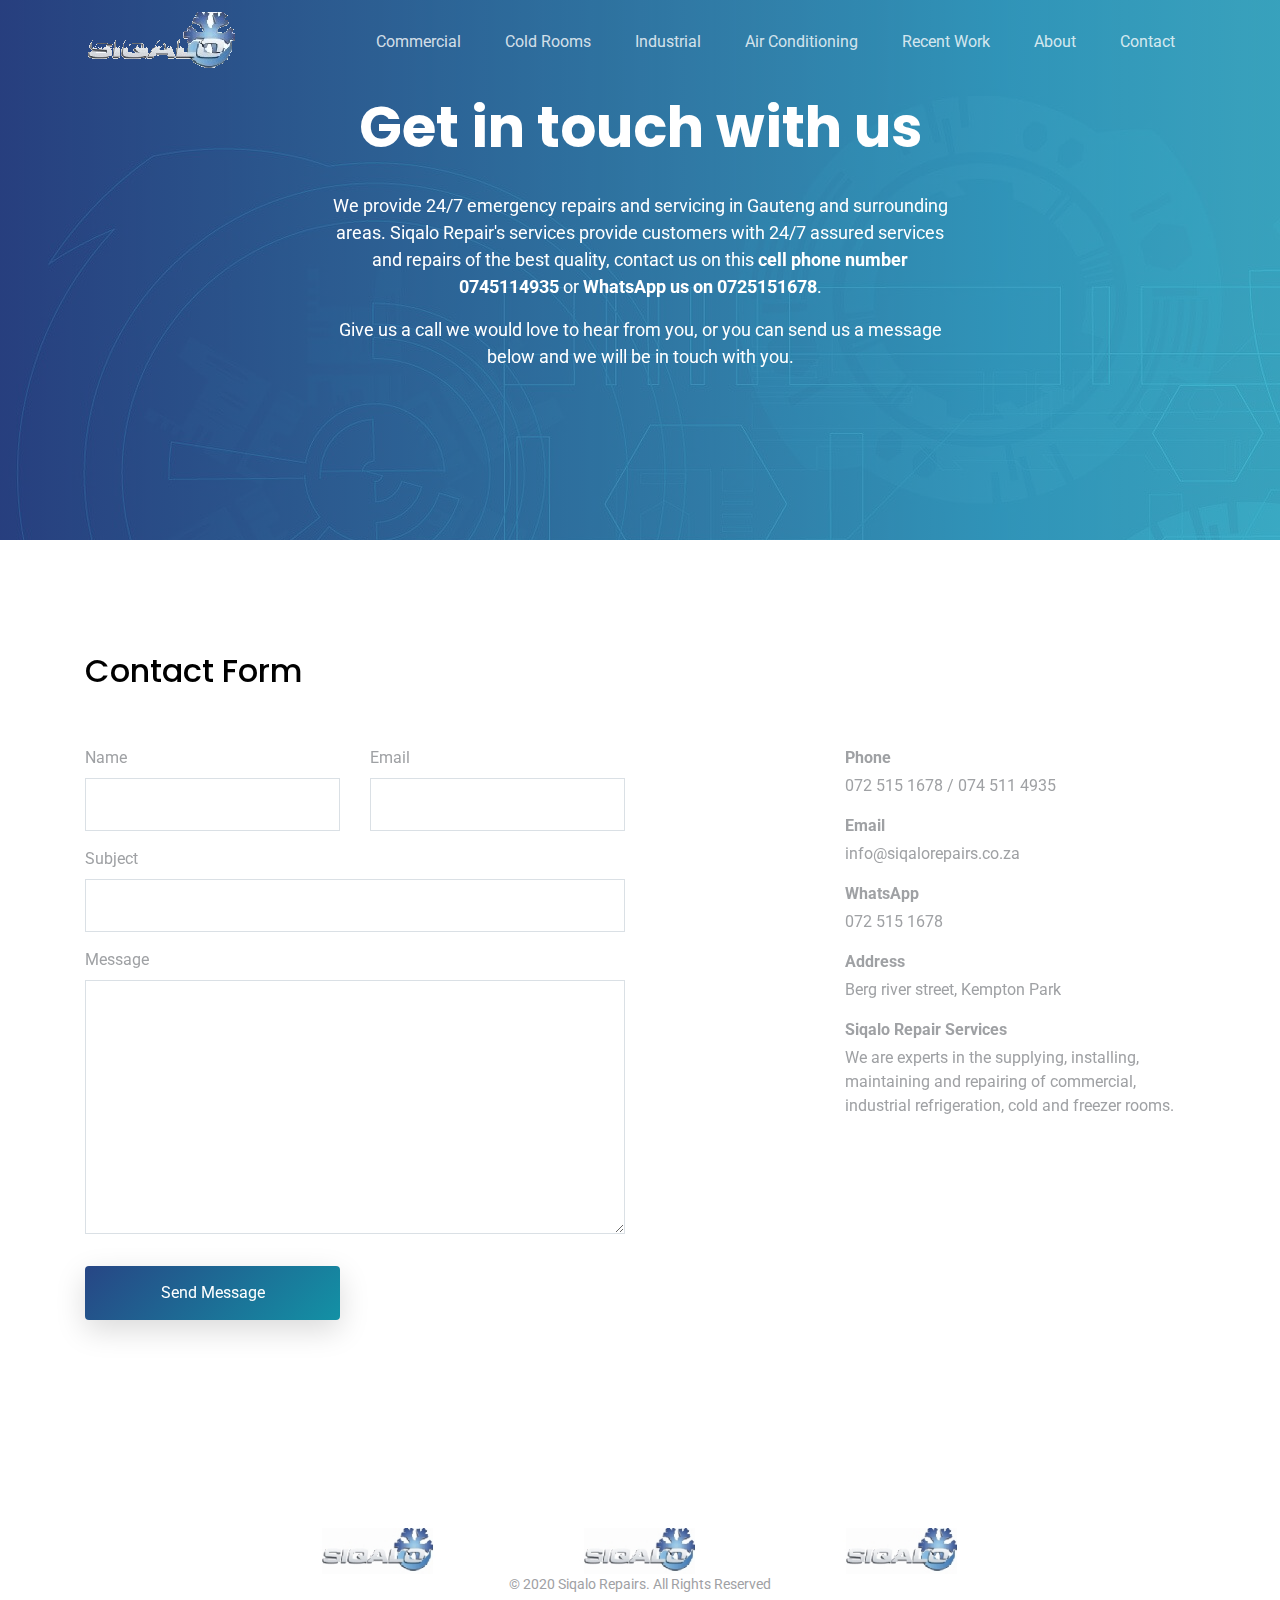
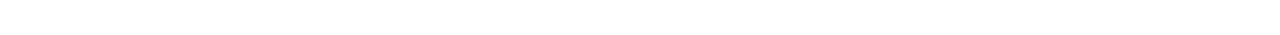
==== commit 2129c269: "New commit" ====
--- a/contact.html
+++ b/contact.html
@@ -62,11 +62,11 @@
           <nav class="site-navigation position-relative text-right" role="navigation">
 
             <ul class="site-menu main-menu js-clone-nav mr-auto d-none d-lg-block">
-              <li class="active"><a href="index.html" class="nav-link">Home</a></li>
-              <li><a href="#Commercial" class="nav-link"> Commercial </a></li>
-              <li><a href="#Cold" class="nav-link"> Cold Rooms </a></li>
-              <li><a href="#Industrial" class="nav-link"> Industrial </a></li>
-              <li><a href="#Air" class="nav-link"> Air Conditioning </a></li>
+              <li><a href="file:///C:/Users/user/Documents/Fridge%20guy/SoftLand/Consulting/index.html#Commercial" class="nav-link"> Commercial </a></li>
+              <li><a href="file:///C:/Users/user/Documents/Fridge%20guy/SoftLand/Consulting/index.html#Cold" class="nav-link"> Cold Rooms </a></li>
+              <li><a href="#file:///C:/Users/user/Documents/Fridge%20guy/SoftLand/Consulting/index.html#Industrial" class="nav-link"> Industrial </a></li>
+              <li><a href="file:///C:/Users/user/Documents/Fridge%20guy/SoftLand/Consulting/index.html#Air" class="nav-link"> Air Conditioning </a></li>
+              <li><a href="work.html" class="nav-link"> Recent Work </a></li>
               <li><a href="pricing.html" class="nav-link"> About </a></li>
               <li><a href="contact.html" class="nav-link">Contact</a></li>
             </ul>
@@ -90,7 +90,7 @@
     <section class="hero-section inner-page">
       <div class="wave">
 
-        <svg width="1920px" height="265px" viewBox="0 0 1920 265" version="1.1" xmlns="http://www.w3.org/2000/svg" xmlns:xlink="http://www.w3.org/1999/xlink">
+        <svg width="1920px" height="150px" viewBox="0 0 1920 265" version="1.1" xmlns="http://www.w3.org/2000/svg" xmlns:xlink="http://www.w3.org/1999/xlink">
           <g id="Page-1" stroke="none" stroke-width="1" fill="none" fill-rule="evenodd">
             <g id="Apple-TV" transform="translate(0.000000, -402.000000)" fill="#FFFFFF">
               <path d="M0,439.134243 C175.04074,464.89273 327.944386,477.771974 458.710937,477.771974 C654.860765,477.771974 870.645295,442.632362 1205.9828,410.192501 C1429.54114,388.565926 1667.54687,411.092417 1920,477.771974 L1920,667 L1017.15166,667 L0,667 L0,439.134243 Z" id="Path"></path>
@@ -106,6 +106,10 @@
             <div class="row justify-content-center">
               <div class="col-md-7 text-center hero-text">
                 <h1 data-aos="fade-up" data-aos-delay="">Get in touch with us </h1>
+                <p data-aos="fade-up" > We provide 24/7 emergency repairs and servicing in Gauteng and surrounding areas.
+                  Siqalo Repair's services provide customers with 24/7 assured services and repairs of the best quality, 
+                  contact us on this <strong> cell phone number 0745114935</strong> or <strong>WhatsApp us on 0725151678</strong>.</p>
+                <p data-aos="fade-up" > Give us a call we would love to hear from you, or you can send us a message below and we will be in touch with you. </p>
               </div>
             </div>
           </div>
@@ -138,6 +142,14 @@
               <li class="mb-3">
                 <strong class="d-block mb-1">WhatsApp</strong>
                 <span>072 515 1678</span>
+              </li>
+              <li class="mb-3">
+                <strong class="d-block mb-1">Address</strong>
+                <span>Berg river street, Kempton Park</span>
+              </li>
+              <li class="mb-3">
+                <strong class="d-block mb-1">Siqalo Repair Services</strong>
+                <span> We are experts in the supplying, installing, maintaining and repairing of commercial, industrial refrigeration, cold and freezer rooms. </span>
               </li>
             </ul>
           </div>
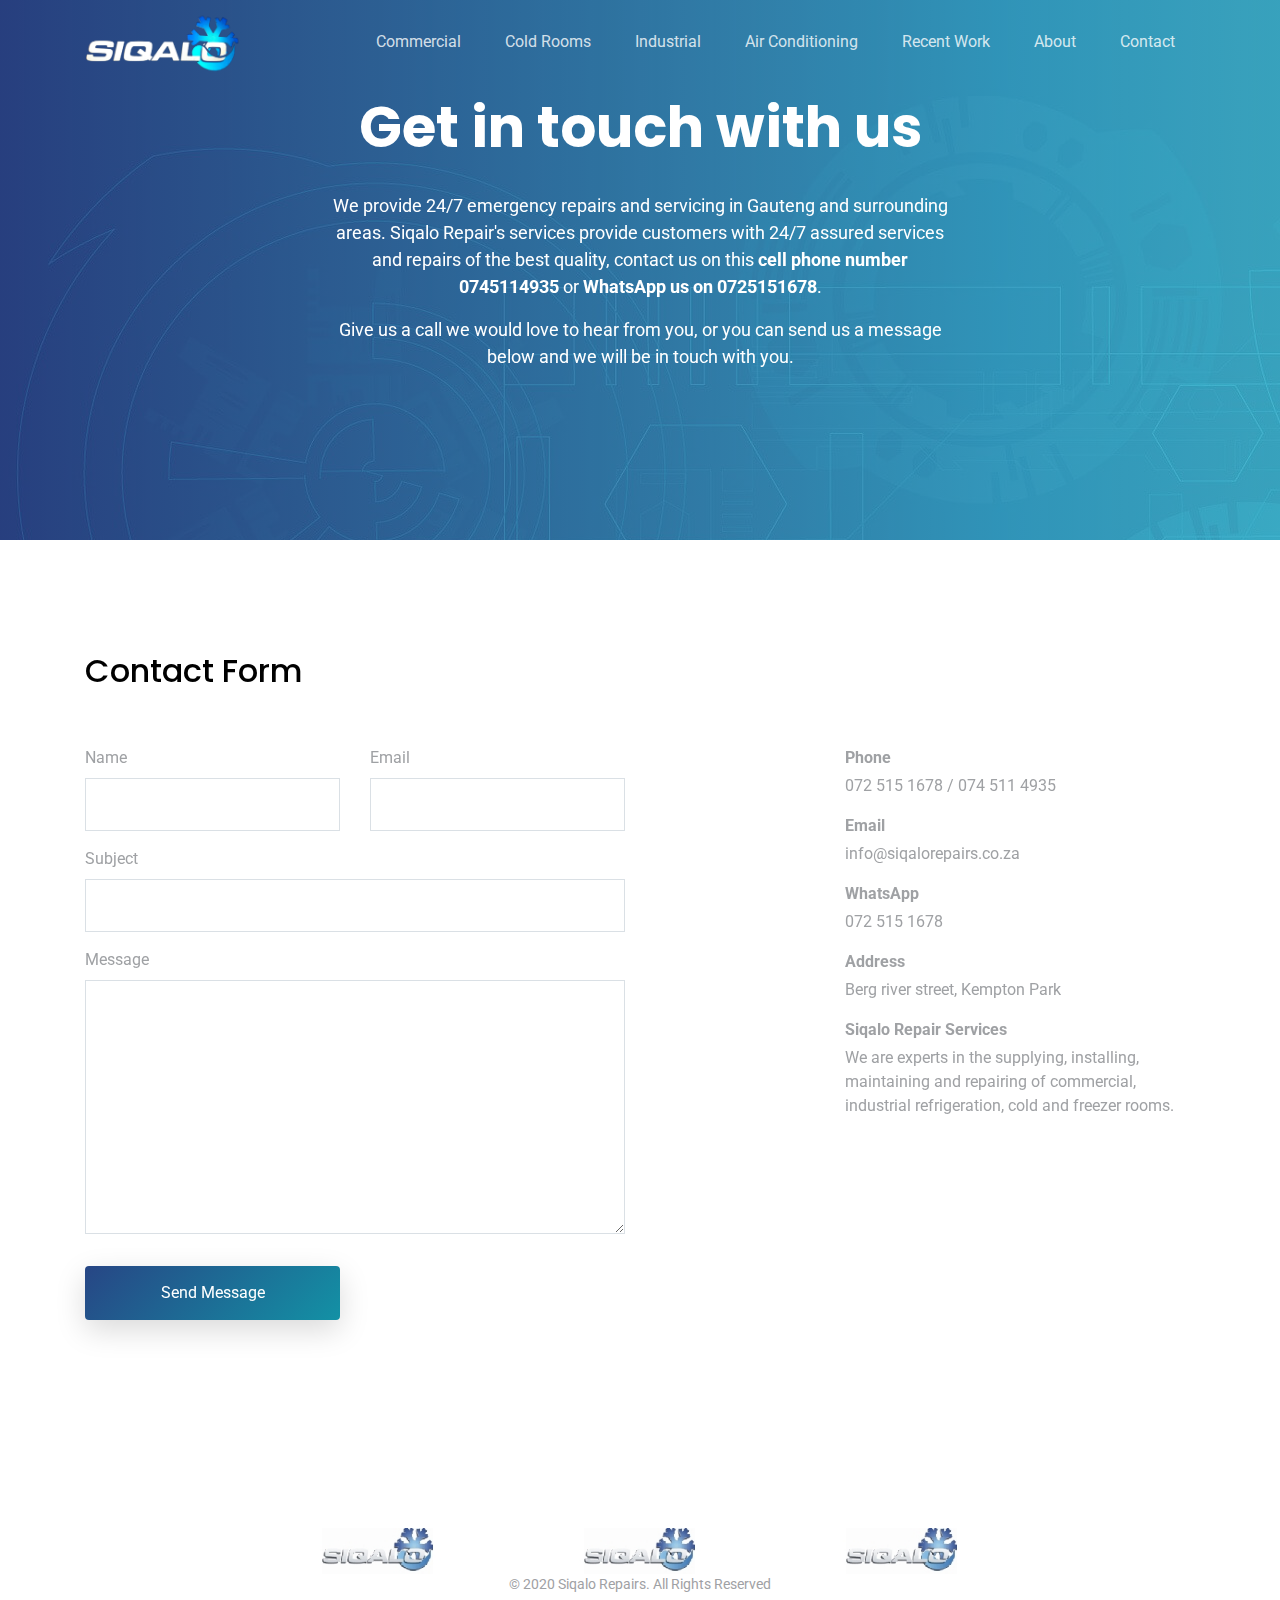
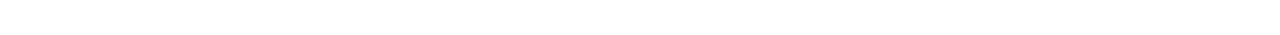
==== commit a9065e33: "new commit" ====
--- a/contact.html
+++ b/contact.html
@@ -54,7 +54,7 @@
 
         <div class="col-6 col-lg-2">
           <h1 class="mb-0 site-logo"><a href="index.html" class="mb-0">
-            <img src="./assets/img/siqaoLogo1.png">
+            <img src="./assets/img/newLogo2.png" style="width:100%;"  >
           </a></h1>
         </div>
 
@@ -62,10 +62,10 @@
           <nav class="site-navigation position-relative text-right" role="navigation">
 
             <ul class="site-menu main-menu js-clone-nav mr-auto d-none d-lg-block">
-              <li><a href="file:///C:/Users/user/Documents/Fridge%20guy/SoftLand/Consulting/index.html#Commercial" class="nav-link"> Commercial </a></li>
-              <li><a href="file:///C:/Users/user/Documents/Fridge%20guy/SoftLand/Consulting/index.html#Cold" class="nav-link"> Cold Rooms </a></li>
-              <li><a href="#file:///C:/Users/user/Documents/Fridge%20guy/SoftLand/Consulting/index.html#Industrial" class="nav-link"> Industrial </a></li>
-              <li><a href="file:///C:/Users/user/Documents/Fridge%20guy/SoftLand/Consulting/index.html#Air" class="nav-link"> Air Conditioning </a></li>
+              <li><a href="index.html#Commercial" class="nav-link"> Commercial </a></li>
+              <li><a href="index.html#Cold" class="nav-link"> Cold Rooms </a></li>
+              <li><a href="index.html#Industrial" class="nav-link"> Industrial </a></li>
+              <li><a href="index.html#Air" class="nav-link"> Air Conditioning </a></li>
               <li><a href="work.html" class="nav-link"> Recent Work </a></li>
               <li><a href="pricing.html" class="nav-link"> About </a></li>
               <li><a href="contact.html" class="nav-link">Contact</a></li>
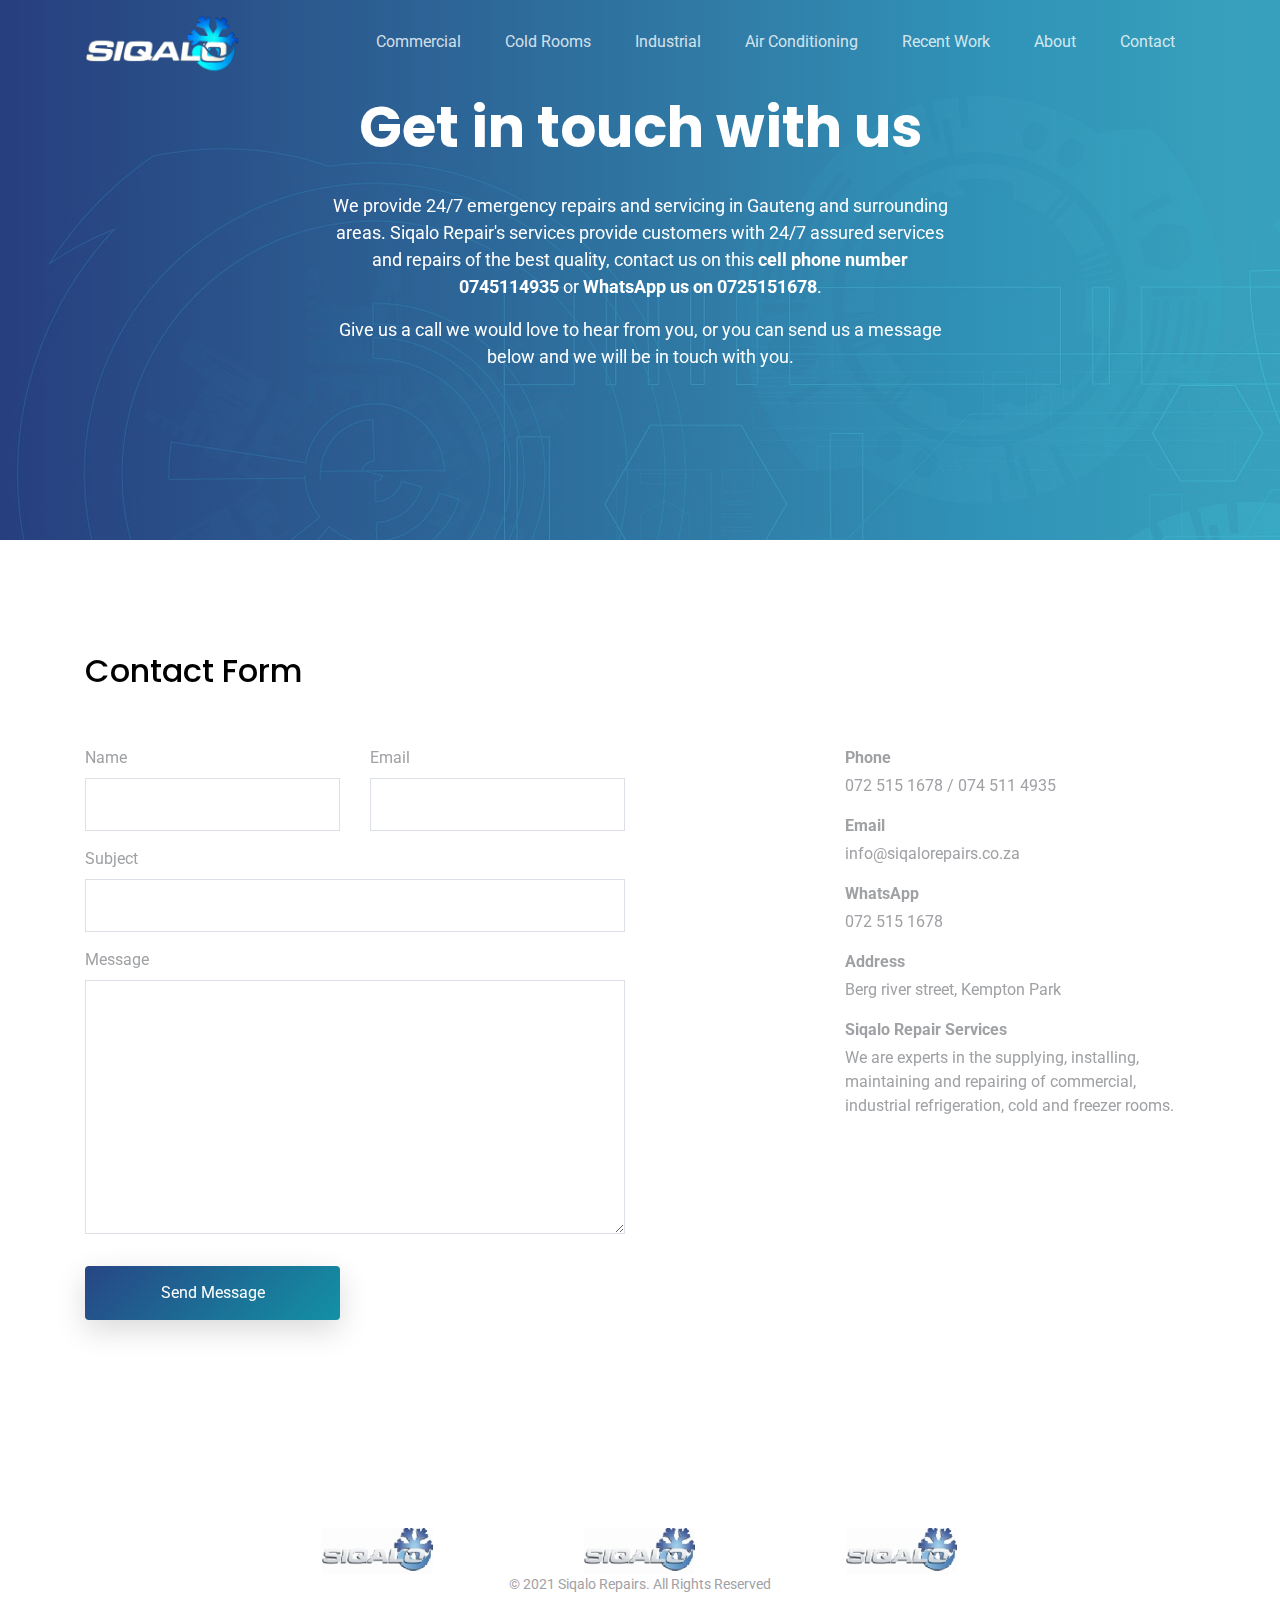
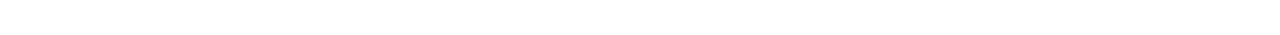
==== commit a0e8e687: "commit" ====
--- a/contact.html
+++ b/contact.html
@@ -206,7 +206,7 @@
       
       <div class="row justify-content-center text-center">
         <div class="col-md-7">
-          <p class="copyright">&copy; 2020 Siqalo Repairs. All Rights Reserved</p>
+          <p class="copyright">&copy; 2021 Siqalo Repairs. All Rights Reserved</p>
           <div class="credits">
             <!--
             All the links in the footer should remain intact.
